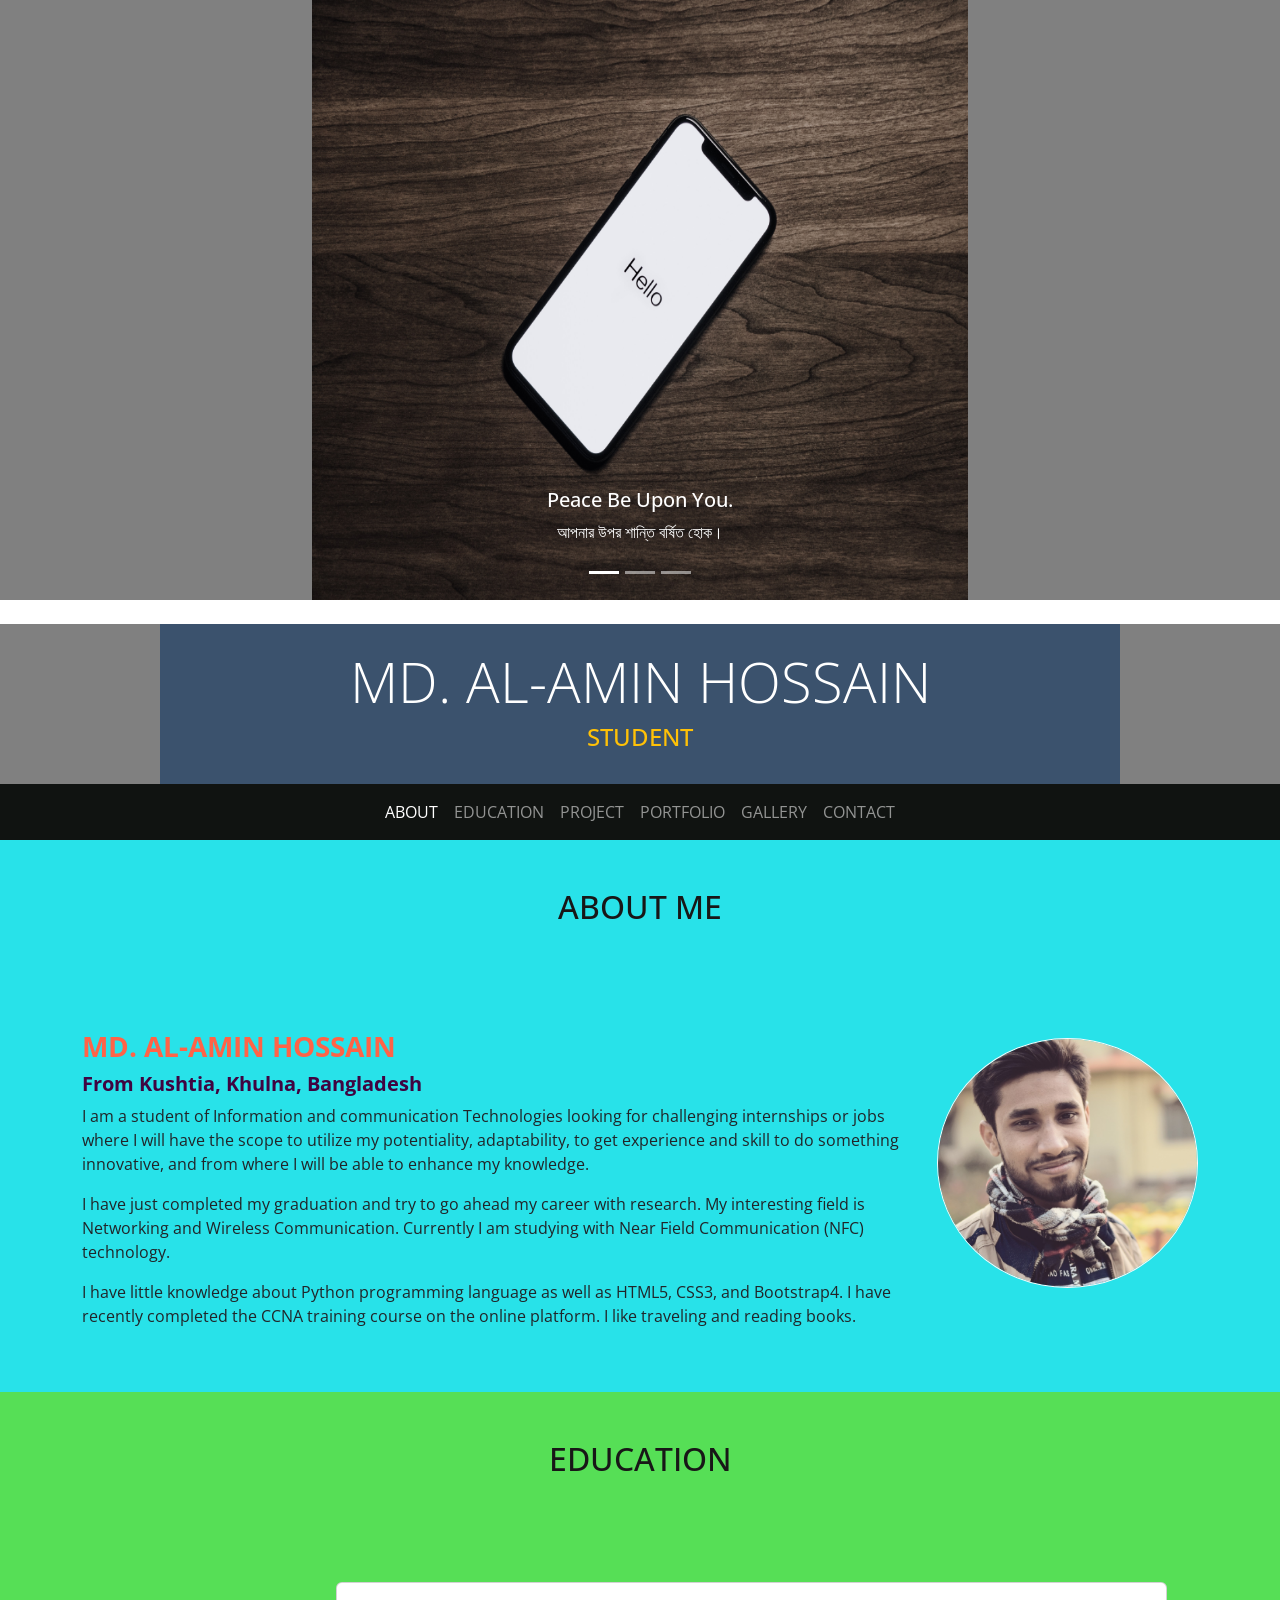
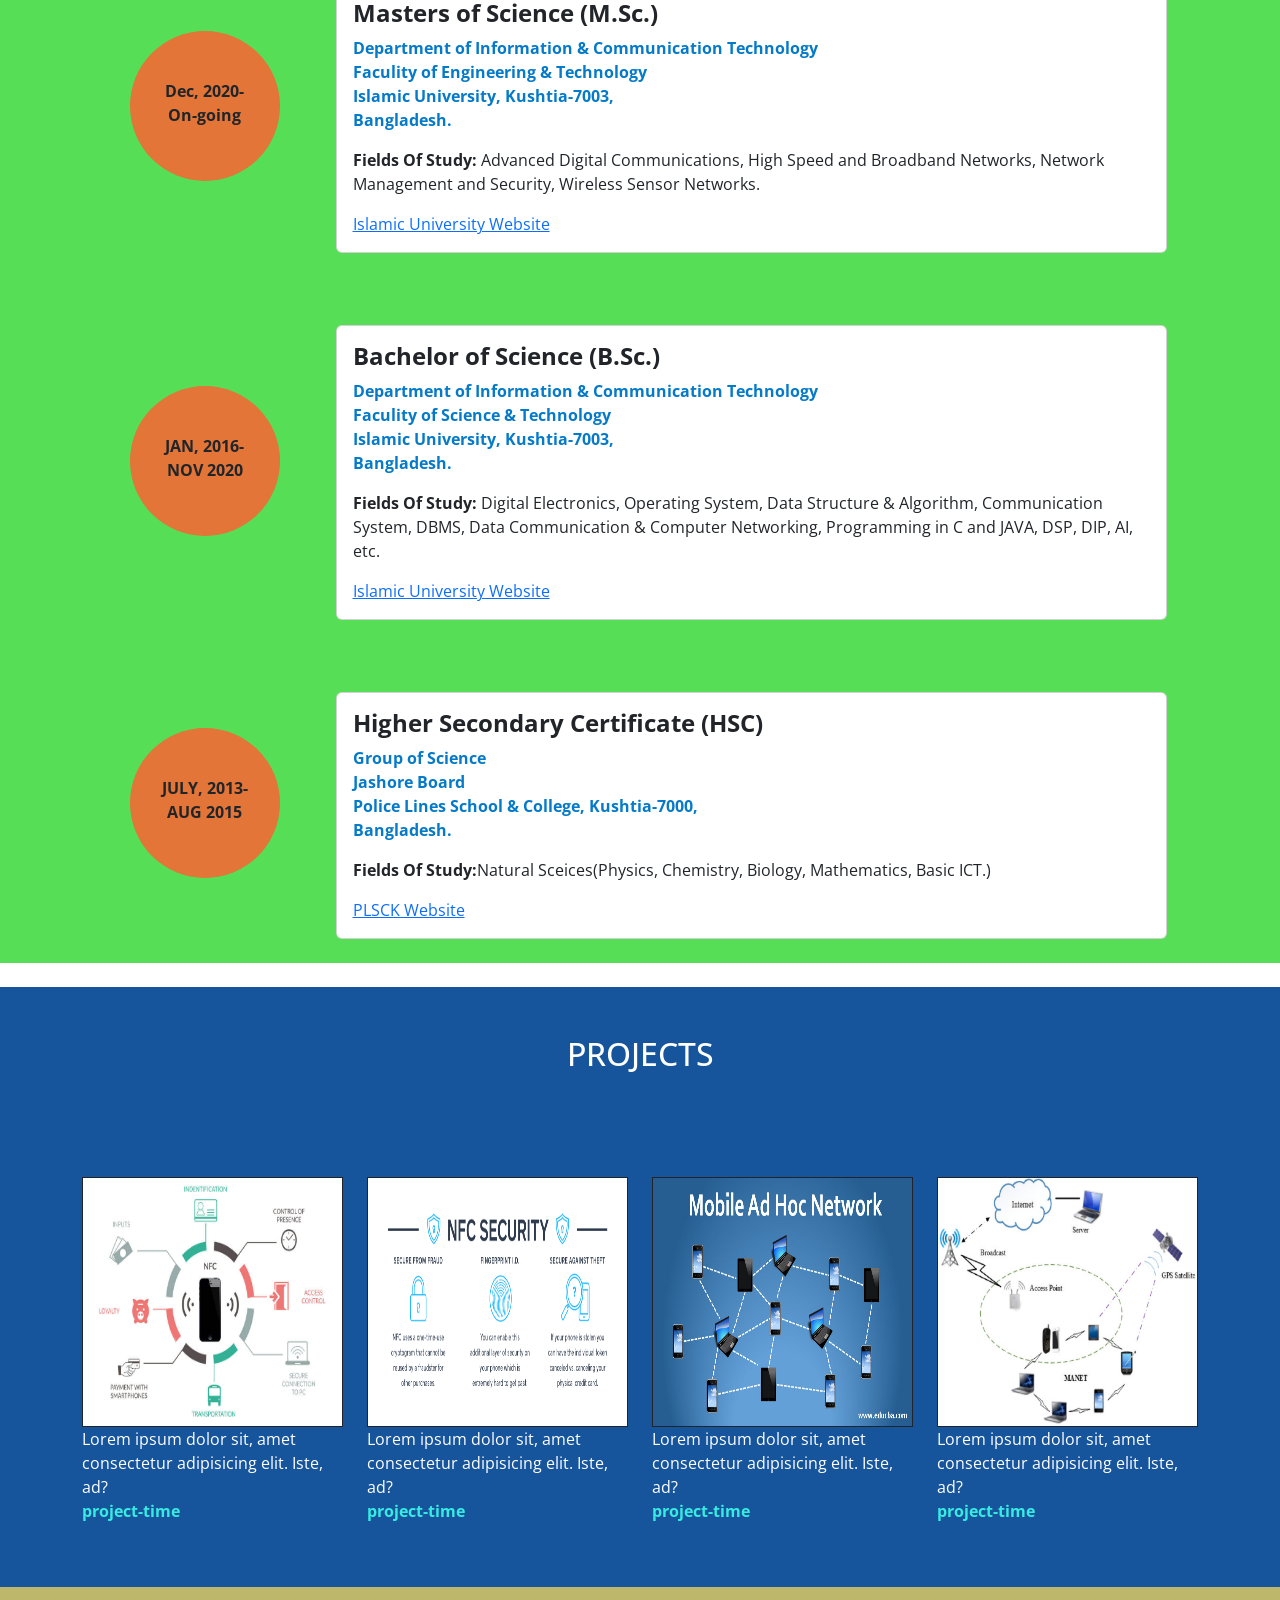
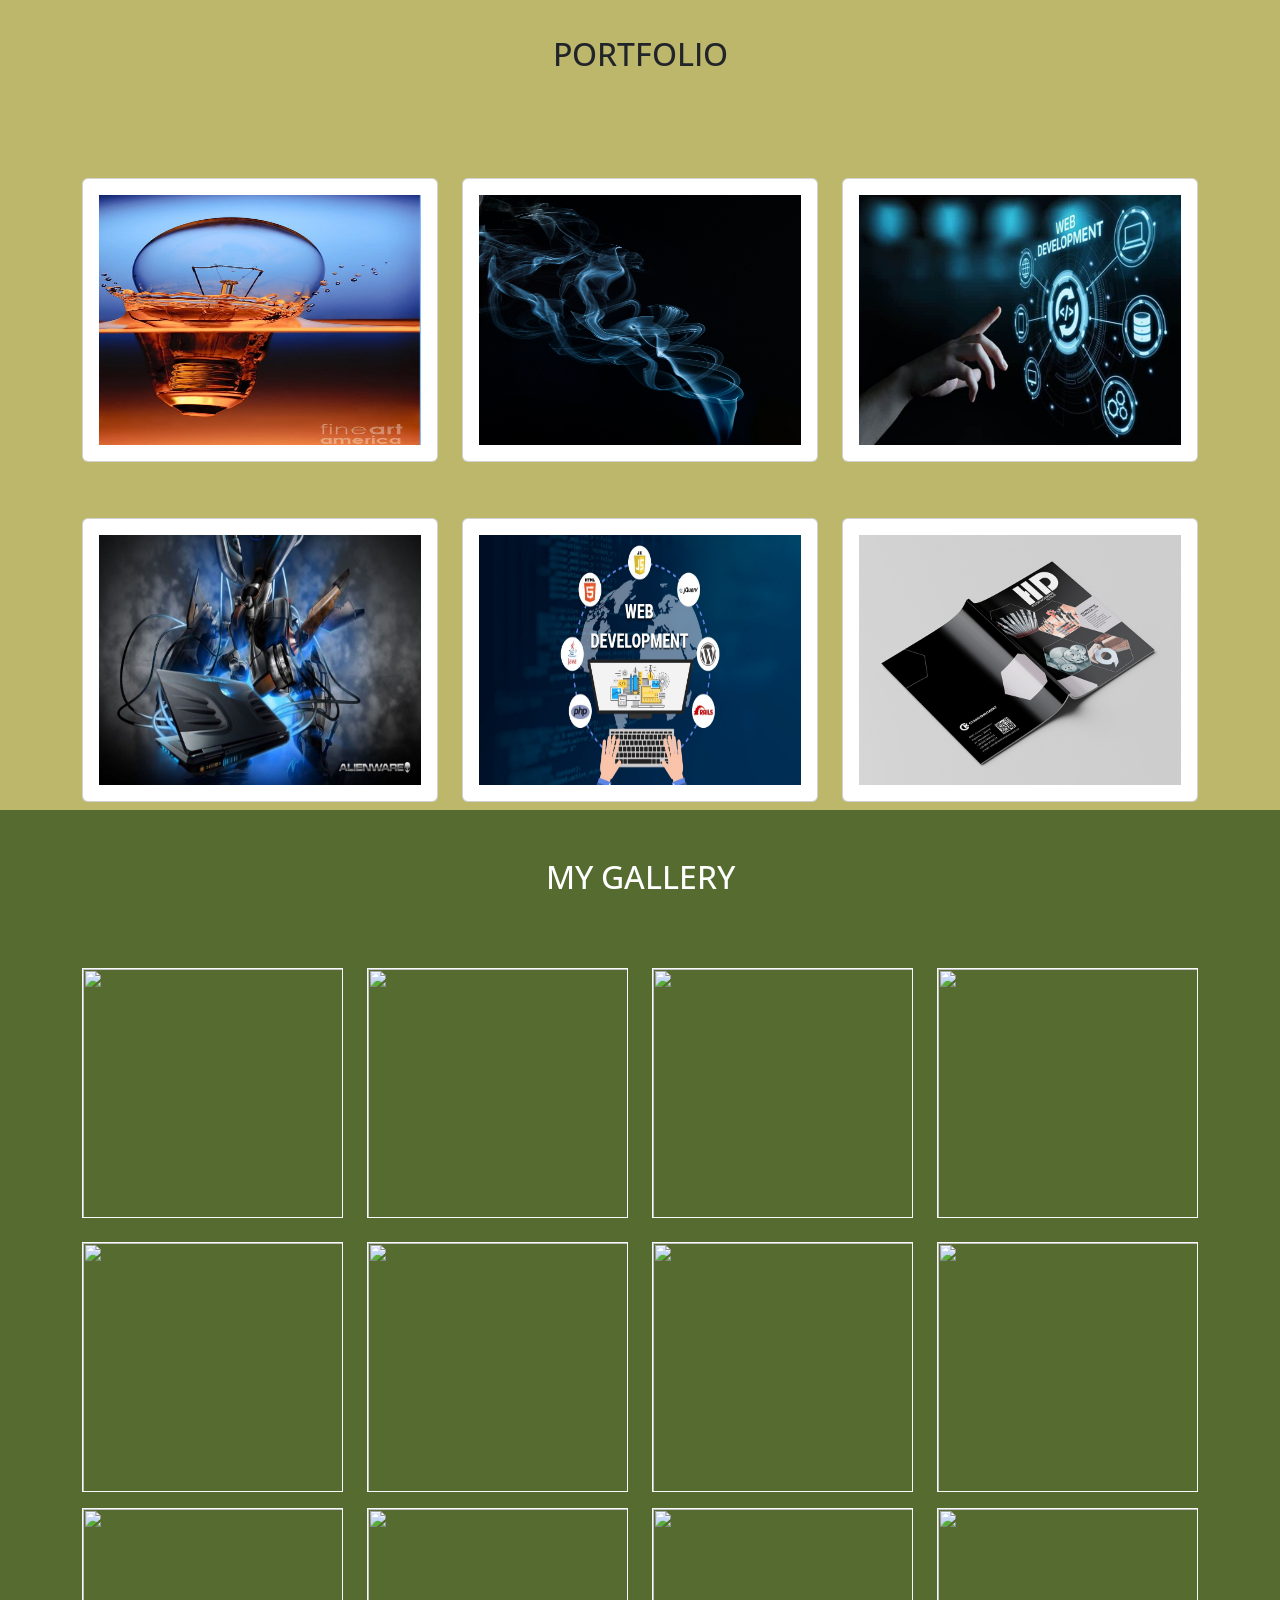
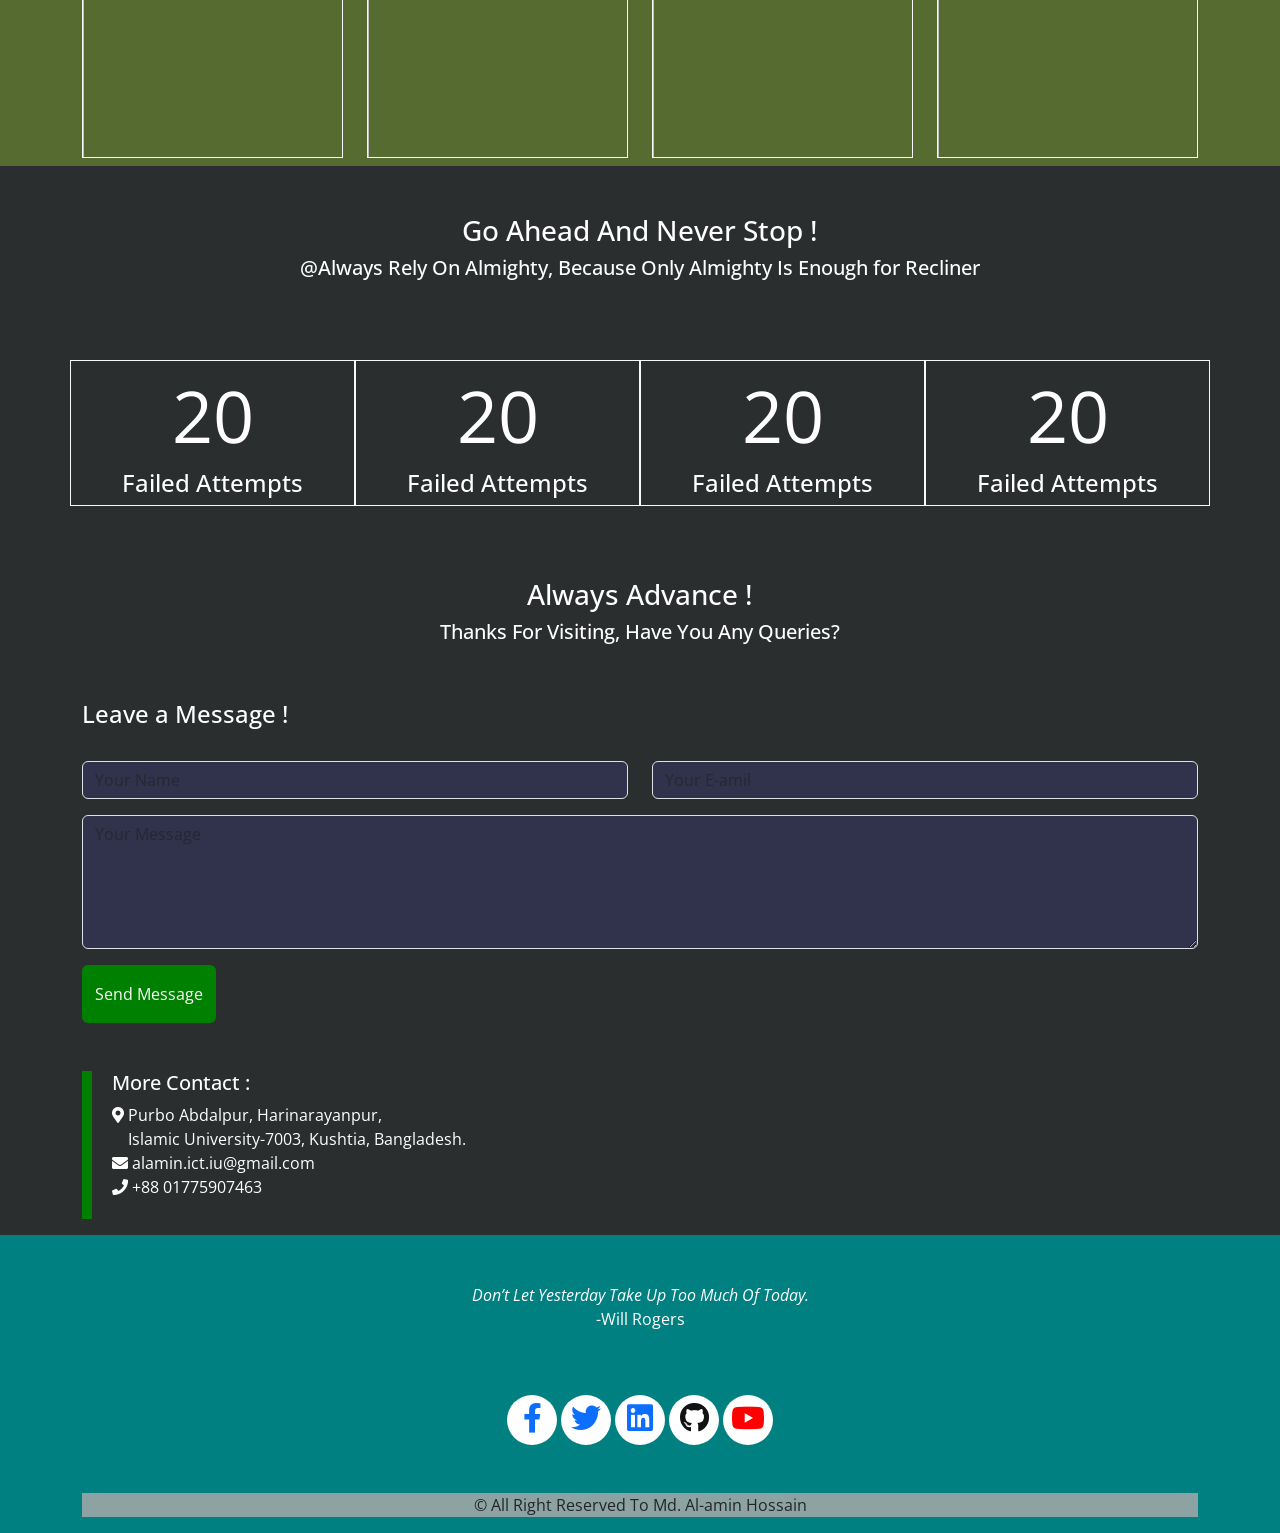
==== index.html @ 9017f667 "added footer scetion" ====
<!doctype html>
<html lang="en">
  <head>
  <!-- Required meta tags -->
  <meta charset="utf-8">
  <meta name="viewport" content="width=device-width, initial-scale=1">
  <link rel="shortcut icon" type="image/jpg" href="/image/myphoto.jpg">
  <script src="https://kit.fontawesome.com/yourcode.js" crossorigin="anonymous"></script>
  <!-- Bootstrap CSS -->
  <link href="https://cdn.jsdelivr.net/npm/bootstrap@5.0.0-beta3/dist/css/bootstrap.min.css" rel="stylesheet">
  <!-- <link rel="preconnect" href="https://fonts.gstatic.com"> -->
  <link href="https://fonts.googleapis.com/css2?family=Open+Sans:wght@300&display=swap" rel="stylesheet">
  <link rel="stylesheet" href="/css/style.css">
  <!-- <link rel="stylesheet" href="https://cdnjs.cloudflare.com/ajax/libs/font-awesome/4.7.0/css/font-awesome.min.css"> -->
  <!-- <link rel="stylesheet" href="https://maxcdn.bootstrapcdn.com/bootstrap/3.3.7/css/bootstrap.min.css"> -->
  <title>Alamin's_Site</title>
  <script src="https://kit.fontawesome.com/a076d05399.js" crossorigin="anonymous"></script>
  <link rel="stylesheet" href="https://use.fontawesome.com/releases/v5.7.0/css/all.css"
    integrity="sha384-lZN37f5QGtY3VHgisS14W3ExzMWZxybE1SJSEsQp9S+oqd12jhcu+A56Ebc1zFSJ" crossorigin="anonymous">
  <script src="https://ajax.googleapis.com/ajax/libs/jquery/3.5.1/jquery.min.js"></script>
</head>
  <body>
    
     <!-- this is carousel secton  -->
  <section class="banner-container container-fluid">
    <div id="carouselExampleCaptions" class="carousel slide" data-bs-ride="carousel">
      <div class="carousel-indicators">
        <button type="button" data-bs-target="#carouselExampleCaptions" data-bs-slide-to="0" class="active"
          aria-current="true" aria-label="Slide 1"></button>
        <button type="button" data-bs-target="#carouselExampleCaptions" data-bs-slide-to="1"
          aria-label="Slide 2"></button>
        <button type="button" data-bs-target="#carouselExampleCaptions" data-bs-slide-to="2"
          aria-label="Slide 3"></button>
      </div>
      <div class="carousel-inner">
        <div class="carousel-item active">
          <img id="myimg" src="/image/Hello_mobile.jpg" class="d-block w-100" alt="...">
          <div class="carousel-caption d-none d-md-block">
            <h5>Peace Be Upon You.</h5>
            <p>আপনার উপর শান্তি বর্ষিত হোক।</p>
          </div>
        </div>
        <div class="carousel-item">
          <img id="myimg" src="/image/vivaimage_perfect.jpg" class="d-block w-100" alt="...">
          <div class="carousel-caption d-none d-md-block">
            <h5>Here Is My Bio</h5>
            <p>I am a student of Information & Communication technologies.<br> This photo is the mirror or summary of my
              life.</p>
          </div>
        </div>
        <div class="carousel-item">
          <img id="myimg" src="/image/laptop_table.jpg" class="d-block w-100" alt="...">
          <div class="carousel-caption d-none d-md-block">
            <h5 id="thank"><strong>Thank you-আপনাকে ধন্যবাদ !</strong> </h5>
            <p id="thank">This image is only for attention and show up</p>
          </div>
        </div>
      </div>
  </section><br>
  <!-- this is banner section  -->
  <section class="banner-container container-fluid">
    <div class="row ">
      <div class="col-md-9 banner-column m-auto text-center p-4 border-light">
        <h2 class="text-white display-4 font-weight-bold">MD. AL-AMIN HOSSAIN</h2>
        <h4 class="text-warning">STUDENT</h4>

      </div>

    </div>
  </section>
    
    <!-- navbar section  -->
  <nav class="navbar navbar-expand-lg navbar-dark navbar-container">
    <div class="container-fluid">

      <button class="navbar-toggler" type="button" data-bs-toggle="collapse" data-bs-target="#navbarSupportedContent"
        aria-controls="navbarSupportedContent" aria-expanded="false" aria-label="Toggle navigation">
        <span class="navbar-toggler-icon"></span>
      </button>
      <div class="collapse navbar-collapse" id="navbarSupportedContent">
        <ul class="navbar-nav m-auto mb-2 mb-lg-0">
          <li class="nav-item">
            <a class="nav-link active" aria-current="page" href="#About">ABOUT</a>
          </li>
          <li class="nav-item">
            <a class="nav-link" href="#Education">EDUCATION</a>
          </li>
          <li class="nav-item">
            <a class="nav-link" href="#Project">PROJECT</a>
          </li>
          <li class="nav-item">
            <a class="nav-link" href="#Portfolio">PORTFOLIO</a>
          </li>
          <li class="nav-item">
            <a class="nav-link" href="#Gallery">GALLERY</a>
          </li>
          <li class="nav-item">
            <a class="nav-link" href="#Contact">CONTACT</a>
          </li>
        </ul>

      </div>
    </div>
  </nav>
    
    <!-- this is about section  -->
  <div class="about-container" id="About">
    <div class="container">
      <div class="row text-center">
        <div class="col py-5">
          <h2 class="bg-text-color font-weight-bolder">ABOUT ME</h2>
        </div>
      </div>
      <div class="row align-items-center justify-content-center">
        <div class="col-md-9 py-5 text-dark" draggable="true">
          <h3 id="h-color"><strong>MD. AL-AMIN HOSSAIN</strong></h3>
          <h5 id="h5-color"><strong>From Kushtia, Khulna, Bangladesh</strong></h5>
          <p>I am a student of Information and communication Technologies looking for
            challenging internships or jobs where I will have the scope to utilize my
            potentiality, adaptability, to get experience and skill to do something
            innovative, and from where I will be able to enhance my knowledge.</p>
          <p>I have just completed my graduation and try to go ahead my career with research. My interesting field is
            Networking and Wireless Communication. Currently I am studying with Near Field Communication (NFC)
            technology.</p>
          <p>I have little knowledge about Python programming language as well as HTML5, CSS3, and Bootstrap4. I have
            recently completed the CCNA training course on the online platform. I like traveling and reading books.</p>

        </div>
        <div class="col-md-3 mb-5">
          <img src="/image/IMG_wqy09.jpg" alt="myimage" class="img-fluid rounded-circle border border-light">

        </div>
      </div>
    </div>
  </div>
    
    <!-- this is education section  -->
  <div class="education-container" id="Education">
    <div class="container">
      <div class="row text-center">
        <div class="col py-5">
          <h2 class="bg-text-color font-weight-bolder">EDUCATION</h2>
        </div>
      </div>

      <div class="row py-4 my-4 align-items-center justify-content-center">
        <div class="col-md-2 pb-4 mx-3">
          <div class="circle text-center">
            <p class="py-5"><strong>Dec, 2020- <br>On-going</strong></p>
          </div>

        </div>
        <div class="col-md-9">
          <div class="card ml-5">
            <div class="card-body">
              <h4><strong>Masters of Science (M.Sc.)</strong></h4>
              <p id="p-color"><b>Department of Information & Communication Technology <br> Faculity of Engineering &
                  Technology <br>Islamic University, Kushtia-7003,<br> Bangladesh.</b></p>
              <p><b>Fields Of Study:</b> Advanced Digital Communications, High Speed and Broadband Networks, Network
                Management and Security, Wireless Sensor Networks.</p>
              <a href="https://www.iu.ac.bd/" target="_blank">Islamic University Website</a>

            </div>
          </div>

        </div>

      </div>
      <div class="row py-4 my-4 align-items-center justify-content-center">
        <div class="col-md-2 pb-4 mx-3">
          <div class="circle text-center">
            <p class="py-5"><strong>JAN, 2016-<br> NOV 2020</strong> </p>
          </div>

        </div>
        <div class="col-md-9">
          <div class="card ml-5">
            <div class="card-body">
              <h4><strong>Bachelor of Science (B.Sc.)</strong></h4>
              <p id="p-color"><b>Department of Information & Communication Technology <br> Faculity of Science &
                  Technology <br>Islamic University, Kushtia-7003,<br> Bangladesh.</b></p>
              <p><b>Fields Of Study:</b> Digital Electronics, Operating System, Data Structure & Algorithm,
                Communication System, DBMS, Data Communication & Computer Networking, Programming in C and JAVA, DSP,
                DIP, AI, etc. </p>
              <a href="https://www.iu.ac.bd/" target="_blank">Islamic University Website</a>
            </div>
          </div>

        </div>

      </div>
      <div class="row py-4 my-4 align-items-center justify-content-center">
        <div class="col-md-2 pb-4 mx-3">
          <div class="circle text-center">
            <p class="py-5"><strong>JULY, 2013-<br>AUG 2015</strong></p>
          </div>

        </div>
        <div class="col-md-9">
          <div class="card ml-5">
            <div class="card-body">
              <h4><strong>Higher Secondary Certificate (HSC)</strong></h4>
              <p id="p-color"><b>Group of Science<br>Jashore Board<br>Police Lines School & College, Kushtia-7000,<br>
                  Bangladesh.</b></p>
              <p><b>Fields Of Study:</b>Natural Sceices(Physics, Chemistry, Biology, Mathematics, Basic ICT.)</p>
              <a href=" http://www.plsck.edu.bd/" target="_blank">PLSCK Website</a>
            </div>
          </div>

        </div>

      </div>
    </div>
  </div>

  <!-- this is project section  -->

  <div class="project-container" id="Project">
    <div class="container">
      <div class="row">
        <div class="col py-5">
          <h2 class="text-white text-center font-weight-bolder">PROJECTS</h2>
        </div>
      </div>

      <div class="row py-5">
        <div class="col-md-3">
          <img src="/image/NFC.jpg" class="img-fluid border border-dark" alt=""><br>
          <a href="" class="text-white">Lorem ipsum dolor sit, amet consectetur adipisicing elit. Iste, ad?</a>
          <p id="time-color"><strong>project-time</strong></p>
        </div>
        <div class="col-md-3">
          <img src="/image/nfc-security.png" class="img-fluid border border-dark" alt=""><br>
          <a href="" class="text-white">Lorem ipsum dolor sit, amet consectetur adipisicing elit. Iste, ad?</a>
          <p id="time-color"><strong>project-time</strong></p>
        </div>
        <div class="col-md-3">
          <img src="/image/Mobile-AD-Hoc-Network.jpg" class="img-fluid border border-dark" alt=""><br>
          <a href="" class="text-white">Lorem ipsum dolor sit, amet consectetur adipisicing elit. Iste, ad?</a>
          <p id="time-color"><strong>project-time</strong></p>
        </div>
        <div class="col-md-3">
          <img src="/image/Basic-MANET-architecture.png" class="img-fluid border border-dark" alt=""><br>
          <a href="" class="text-white">Lorem ipsum dolor sit, amet consectetur adipisicing elit. Iste, ad?</a>
          <p id="time-color"><strong>project-time</strong></p>
        </div>
      </div>
    </div>
  </div>
    
    <!-- this is portfolio section  -->
  <div class="portfolio-container" id="Portfolio">
    <div class="container">
      <div class="row py-5">
        <div class="col text-center">
          <h2 class="font-weight-bolder text-dark">PORTFOLIO</h2>
        </div>
      </div>
      <div class="row py-5">
        <div class="col-md-4">
          <div class="card">
            <div class="card-body">
              <img src="/image/light_bulb.jpg" class="img-fluid" alt="">
            </div>
          </div>
        </div>
        <div class="col-md-4">
          <div class="card">
            <div class="card-body">
              <img src="/image/pexels-tetyana-kovyrina-937980.jpg" class="img-fluid" alt="">
            </div>
          </div>
        </div>
        <div class="col-md-4">
          <div class="card">
            <div class="card-body">
              <img src="/image/web-development-AI.jpg" class="img-fluid" alt="">
            </div>
          </div>
        </div>
      </div>
      <div class="row py-2">
        <div class="col-md-4">
          <div class="card">
            <div class="card-body">
              <img src="/image/tecnical portfolio.jpg" class="img-fluid" alt="">
            </div>
          </div>
        </div>
        <div class="col-md-4">
          <div class="card">
            <div class="card-body">
              <img src="/image/HTML-css.jpeg" class="img-fluid" alt="">
            </div>
          </div>
        </div>
        <div class="col-md-4">
          <div class="card">
            <div class="card-body">
              <img src="/image/tecnical-portfoilio2.jpg" class="img-fluid" alt="">
            </div>
          </div>
        </div>
      </div>
    </div>
  </div>

  <!-- this is gallary section  -->
  <div class="gallery-container" id="Gallery">
    <div class="container">
      <div class="row py-5 ">
        <div class="col text-center">
          <h2 class="text-white font-weight-bolder"> MY GALLERY</h2>
        </div>
      </div>

      <div class="row py-3">
        <div class="col-md-3">
          <img src="/gallery/FB_IMG_15023868517424082.jpg" alt="" class="img-fluid border border-light">
        </div>
        <div class="col-md-3">
          <img src="/gallery/FB_IMG_15113540641610509.jpg" alt="" class="img-fluid border border-light">
        </div>
        <div class="col-md-3">
          <img src="/gallery/myphoto.jpg" alt="" class="img-fluid border border-light">
        </div>
        <div class="col-md-3">
          <img src="/gallery/154689632_250247573314312_8443434701122403737_o.jpg" alt=""
            class="img-fluid border border-light">
        </div>
      </div>
      <div class="row py-2">
        <div class="col-md-3">
          <img src="/gallery/20200309_155226.jpg" alt="" class="img-fluid border border-light">
        </div>
        <div class="col-md-3">
          <img src="/gallery/DSC_1127.JPG" alt="" class="img-fluid border border-light">
        </div>
        <div class="col-md-3">
          <img src="/gallery/FB_IMG_15023868871549957.jpg" alt="" class="img-fluid border border-light">
        </div>
        <div class="col-md-3">
          <img src="/gallery/IMG_20180316_180503.jpg" alt="" class="img-fluid border border-light">
        </div>
      </div>
      <div class="row py-2">
        <div class="col-md-3">
          <img src="/gallery/20200310_181508.jpg" alt="" class="img-fluid border border-light">
        </div>
        <div class="col-md-3">
          <img src="/gallery/campusgate.jpg" alt="" class="img-fluid border border-light">
        </div>
        <div class="col-md-3">
          <img src="/gallery/20200309_154936.jpg" alt="" class="img-fluid border border-light">
        </div>
        <div class="col-md-3">
          <img src="/gallery/vivaImage.jpg" alt="" class="img-fluid border border-light">
        </div>
      </div>

    </div>
  </div>
    
    <!-- this is contact section  -->
  <div class="form-container" id="Contact">
    <div class="container">
      <div class="row py-5">
        <div class="col text-white text-center m-auto">
          <h3>Go Ahead And Never Stop !</h3>
          <h5>@Always Rely On Almighty, Because Only Almighty Is Enough for Recliner</h5>
        </div>
      </div>
      <div class="row py-4">
        <div class="col-sm-3 mr-1 border border-light text-white text-center">
          <span style="font-size: 72px;">20</span>
          <h4>Failed Attempts</h4>
        </div>
        <div class="col-sm-3 mr-1 border border-light text-white text-center">
          <span style="font-size: 72px;">20</span>
          <h4>Failed Attempts</h4>
        </div>
        <div class="col-sm-3 border mr-1 border-light text-white text-center">
          <span style="font-size: 72px;">20</span>
          <h4>Failed Attempts</h4>
        </div>
        <div class="col-sm-3 mr-1 border border-light text-white text-center">
          <span style="font-size: 72px;">20</span>
          <h4>Failed Attempts</h4>
        </div>
      </div>

      <div class="row py-5">
        <div class="col text-white text-center m-auto">
          <h3>Always Advance !</h3>
          <h5>Thanks For Visiting, Have You Any Queries?</h5>
        </div>
      </div>
      <div class="row pb-4">
        <div class="col text-white">
          <h4>Leave a Message !</h4>
        </div>
      </div>

      <form action="javascript:sendmail()" method="POST">
        <div class="row pb-3">
          <div class="col">
            <input type="text" class="form-control inner-form" id="Name" placeholder="Your Name">
          </div>
          <div class="col">
            <input type="text" class="form-control inner-form" id="Sender" placeholder="Your E-amil">
          </div>
        </div>
        <div class="row pb-3">
          <div class="col">
            <textarea name="" id="" cols="30" rows="5" class="form-control inner-form" id="Message"
              placeholder="Your Message"></textarea>
          </div>
        </div>
        <div class="row pb-5">
          <div class="col">
            <button class="btn py-3 text-white" id="hover-color">Send Message</button>
          </div>
        </div>

      </form>
      <div class="row pb-3">
        <div class="col text-white">
          <div class="contme">
            <h5>More Contact :</h5>
            <p><i class="fas fa-map-marker-alt"></i> Purbo Abdalpur, Harinarayanpur,<br>&nbsp; &nbsp; Islamic
              University-7003, Kushtia, Bangladesh. <br><i class="fas fa-envelope"></i> alamin.ict.iu@gmail.com <br><i
                class="fas fa-phone"></i> +88 01775907463</p>
          </div>
        </div>
      </div>

    </div>
  </div>
    
     <!-- this is footer section  -->
  <section>
    <div class="footer">
      <div class="container">
        <div class="row py-5">
          <div class="col text-center text-white">
            <em>Don’t Let Yesterday Take Up Too Much Of Today.</em>
            <p>-Will Rogers</p>
          </div>
        </div>

        <div class="row pb-5">
          <div class="col text-center">
            <div class="circle-new">
              <a href="https://www.facebook.com/profile.php?id=100011307242264" target="_blank"><i
                  class="fab fa-facebook-f"></i></a>
            </div>
            <div class="circle-new">
              <a href="https://twitter.com/M_Alamin_H" target="_blank"><i class="fab fa-twitter"></i></a>
            </div>
            <div class="circle-new">
              <a href="https://www.linkedin.com/in/md-al-amin-hossain-ba187b207/" target="_blank"><i
                  class="fab fa-linkedin"></i></a>
            </div>
            <div class="circle-new">
              <a href="https://github.com/Alamin-Advance" target="_blank"><i id="gith" class="fab fa-github"></i></a>
            </div>
            <!--<div class="circle-new">
              <a href="mailto:alamin.ict.iu@gmail.com" target="_blank"><i class="fas fa-envelope"></i></a>
            </div>-->
            <div class="circle-new">
              <a href="https://www.youtube.com/" target="_blank"><i id="yout" class="fab fa-youtube"></i></a>
            </div>
          </div>
        </div>

        <div class="row">
          <div class="col text-center">
            <p id="copy">&copy; All Right Reserved To Md. Al-amin Hossain</p>

          </div>
        </div>
      </div>

    </div>
  </section>

     
    <!-- Optional JavaScript; choose one of the two! -->

    <!-- Option 1: Bootstrap Bundle with Popper -->
    <script src="https://cdn.jsdelivr.net/npm/bootstrap@5.0.0-beta3/dist/js/bootstrap.bundle.min.js" integrity="sha384-JEW9xMcG8R+pH31jmWH6WWP0WintQrMb4s7ZOdauHnUtxwoG2vI5DkLtS3qm9Ekf" crossorigin="anonymous"></script>

    <!-- Option 2: Separate Popper and Bootstrap JS -->
    <!--
    <script src="https://cdn.jsdelivr.net/npm/@popperjs/core@2.9.1/dist/umd/popper.min.js" integrity="sha384-SR1sx49pcuLnqZUnnPwx6FCym0wLsk5JZuNx2bPPENzswTNFaQU1RDvt3wT4gWFG" crossorigin="anonymous"></script>
    <script src="https://cdn.jsdelivr.net/npm/bootstrap@5.0.0-beta3/dist/js/bootstrap.min.js" integrity="sha384-j0CNLUeiqtyaRmlzUHCPZ+Gy5fQu0dQ6eZ/xAww941Ai1SxSY+0EQqNXNE6DZiVc" crossorigin="anonymous"></script>
    -->
  </body>
</html>
---- css/style.css ----
body{
    font-family: 'Open Sans', sans-serif;
}
.banner-container{
    background-color: gray;
    

}
.banner-column{
    background-color: rgb(59, 82, 109);
}
#myimg{
    width: 250px;
    height: 600px;
padding-left: 300px;
padding-right: 300px;
}
.navbar-container{
    background-color: rgb(16, 19, 17);
    position: sticky;
    top: 0;
    z-index: 2;

}
.about-container{
    background-color: rgb(40, 226, 233);
}
#thank{
    color:white;
    
}
#h-color{
    color: tomato;
}
#h5-color{
    color: rgb(63, 4, 65);
}
.education-container{
    background-color: rgb(86, 223, 86);

}
.bg-red{
    background-color: tomato
}
.bg-text-color{
    color: rgb(24, 23, 23);

}
.circle{
    background-color: rgb(226, 117, 55);
    width: 150px;
    height: 150px;
    border-radius:50% ;
}
.project-container{
    background-color: rgb(22, 84, 155);
}
.img-fluid{
    height: 250px;
    width: 400px;

}
.text-white{
    text-decoration: none;
}
#time-color{
    color: rgb(55, 235, 226);
    
}
.portfolio-container{
    background-color: darkkhaki;
}
.gallery-container{
    background-color: darkolivegreen;
}
.form-container{
    background-color: rgb(43, 46, 46);

}
.inner-form{
    background-color: rgb(48, 51, 75);

}
.btn{
    background-color: green;
}
.btn:hover{
    background-color: cyan;
    color: black!important;
}
.nav-link:hover{
  background-color: black;
  color:green;
  border-bottom:5px solid #41C84E;
  color:#41C84E;
}
.nav-link:active{
    background-color: green;
    color: black;
}
.nav-link:visited{
   color: green;
    }
    .nav-link:checked{
        background-color: green;
        }

#p-color{
    color: rgb(5, 122, 201);
}
.footer{
    background-color: teal;
}
.circle-new{
    width: 50px;
    height: 50px;
    border-radius: 50%;
    display: inline-block;
    background-color: white;
    font-size: 30px;
    text-align: center;
    color: rgb(18, 100, 155);
}

.circle-new:hover{
    background-color: rgb(51, 49, 49);
    

}
#yout{
    color: red;
}
#gith{
    color: rgb(16, 19, 17);
}
.contme{
   
    margin-right: 250px;
    padding-bottom: 4px;
    border-left: 10px solid green;
    padding-left: 20px;
}
#copy{
    background-color: rgb(141, 163, 163);
}
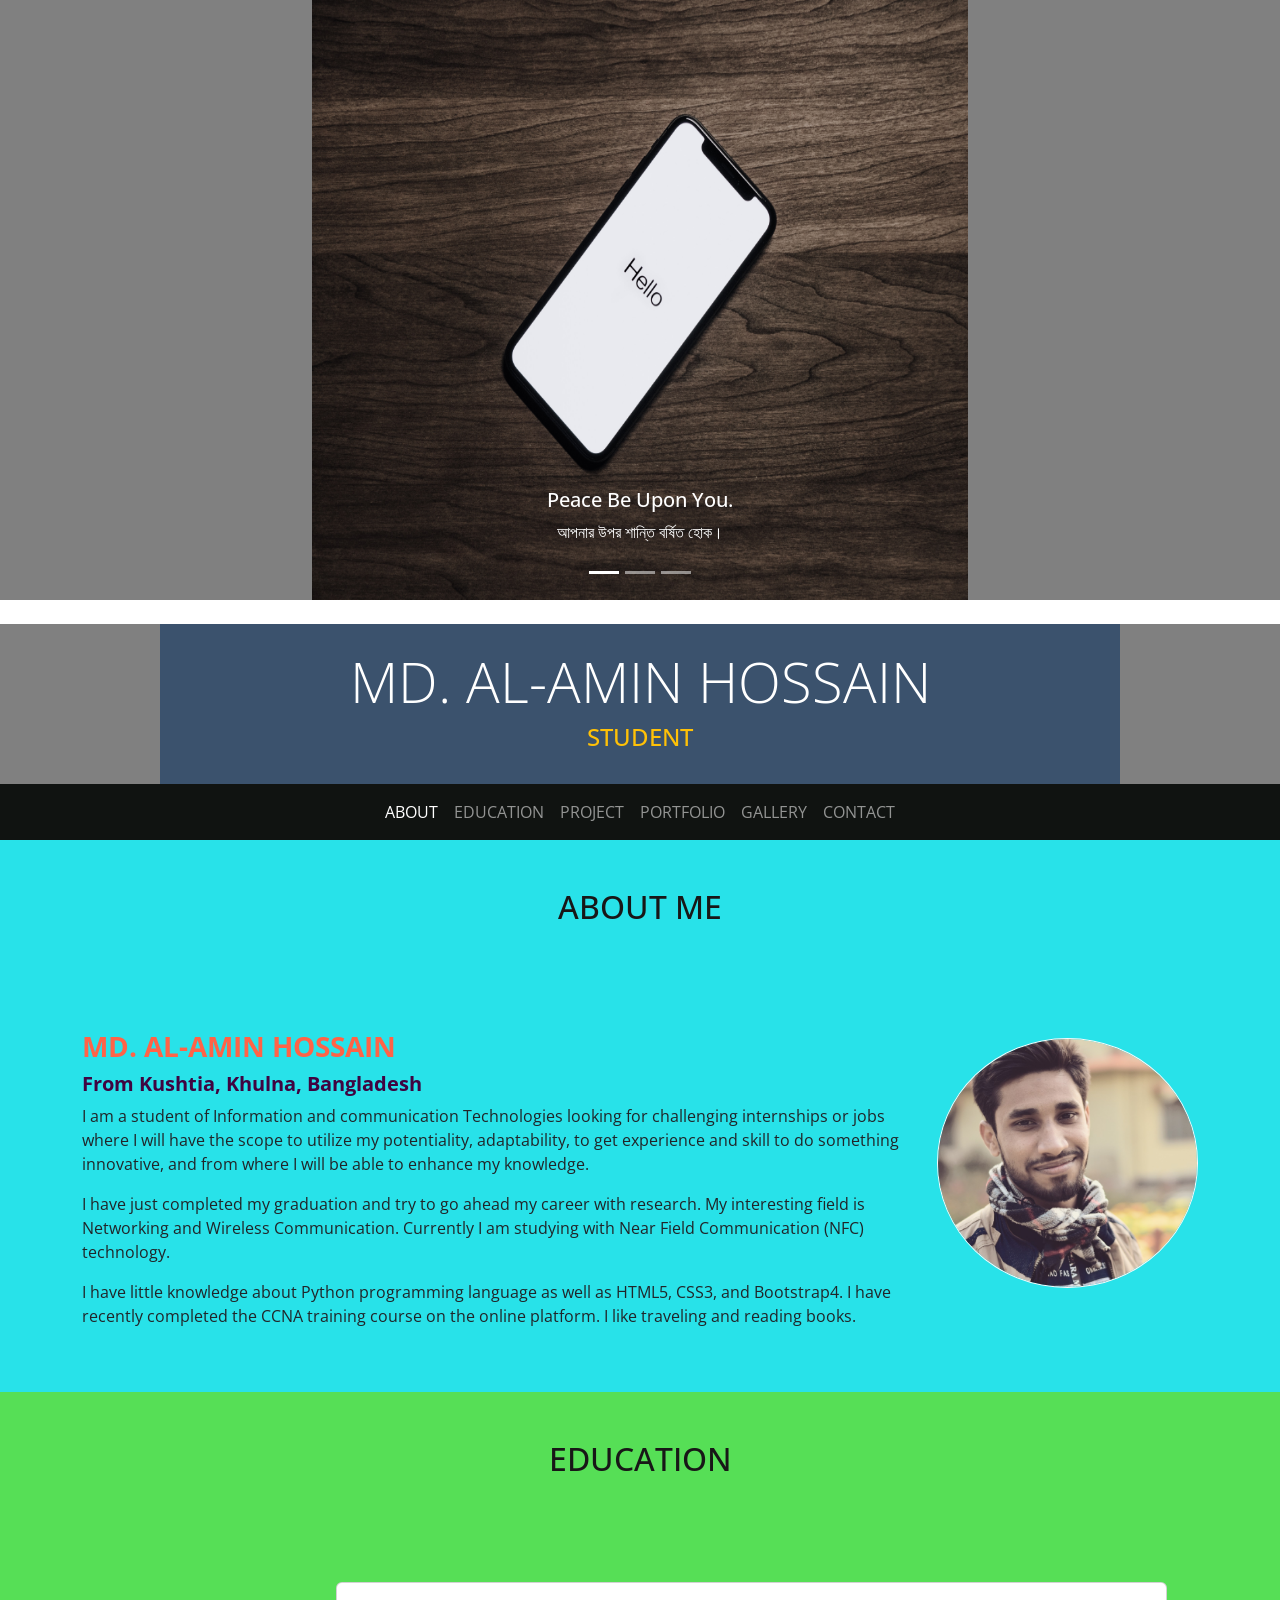
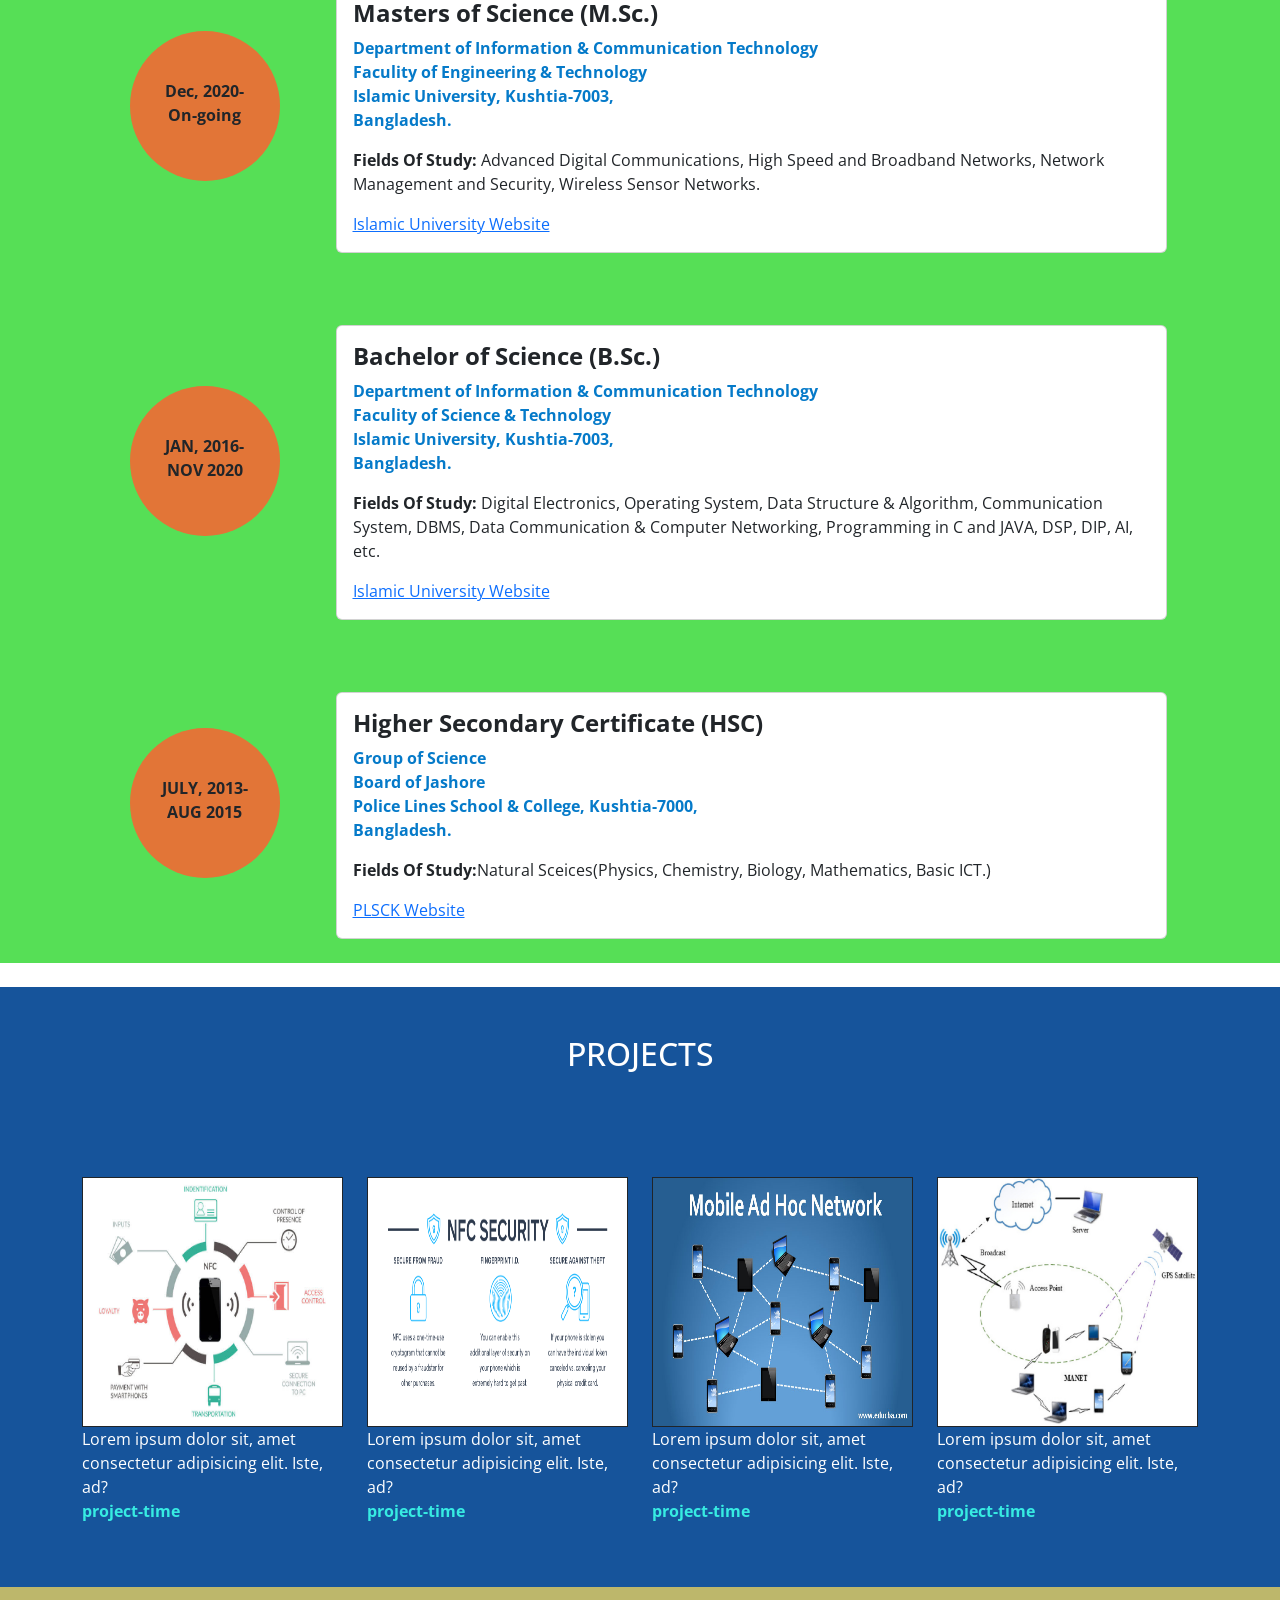
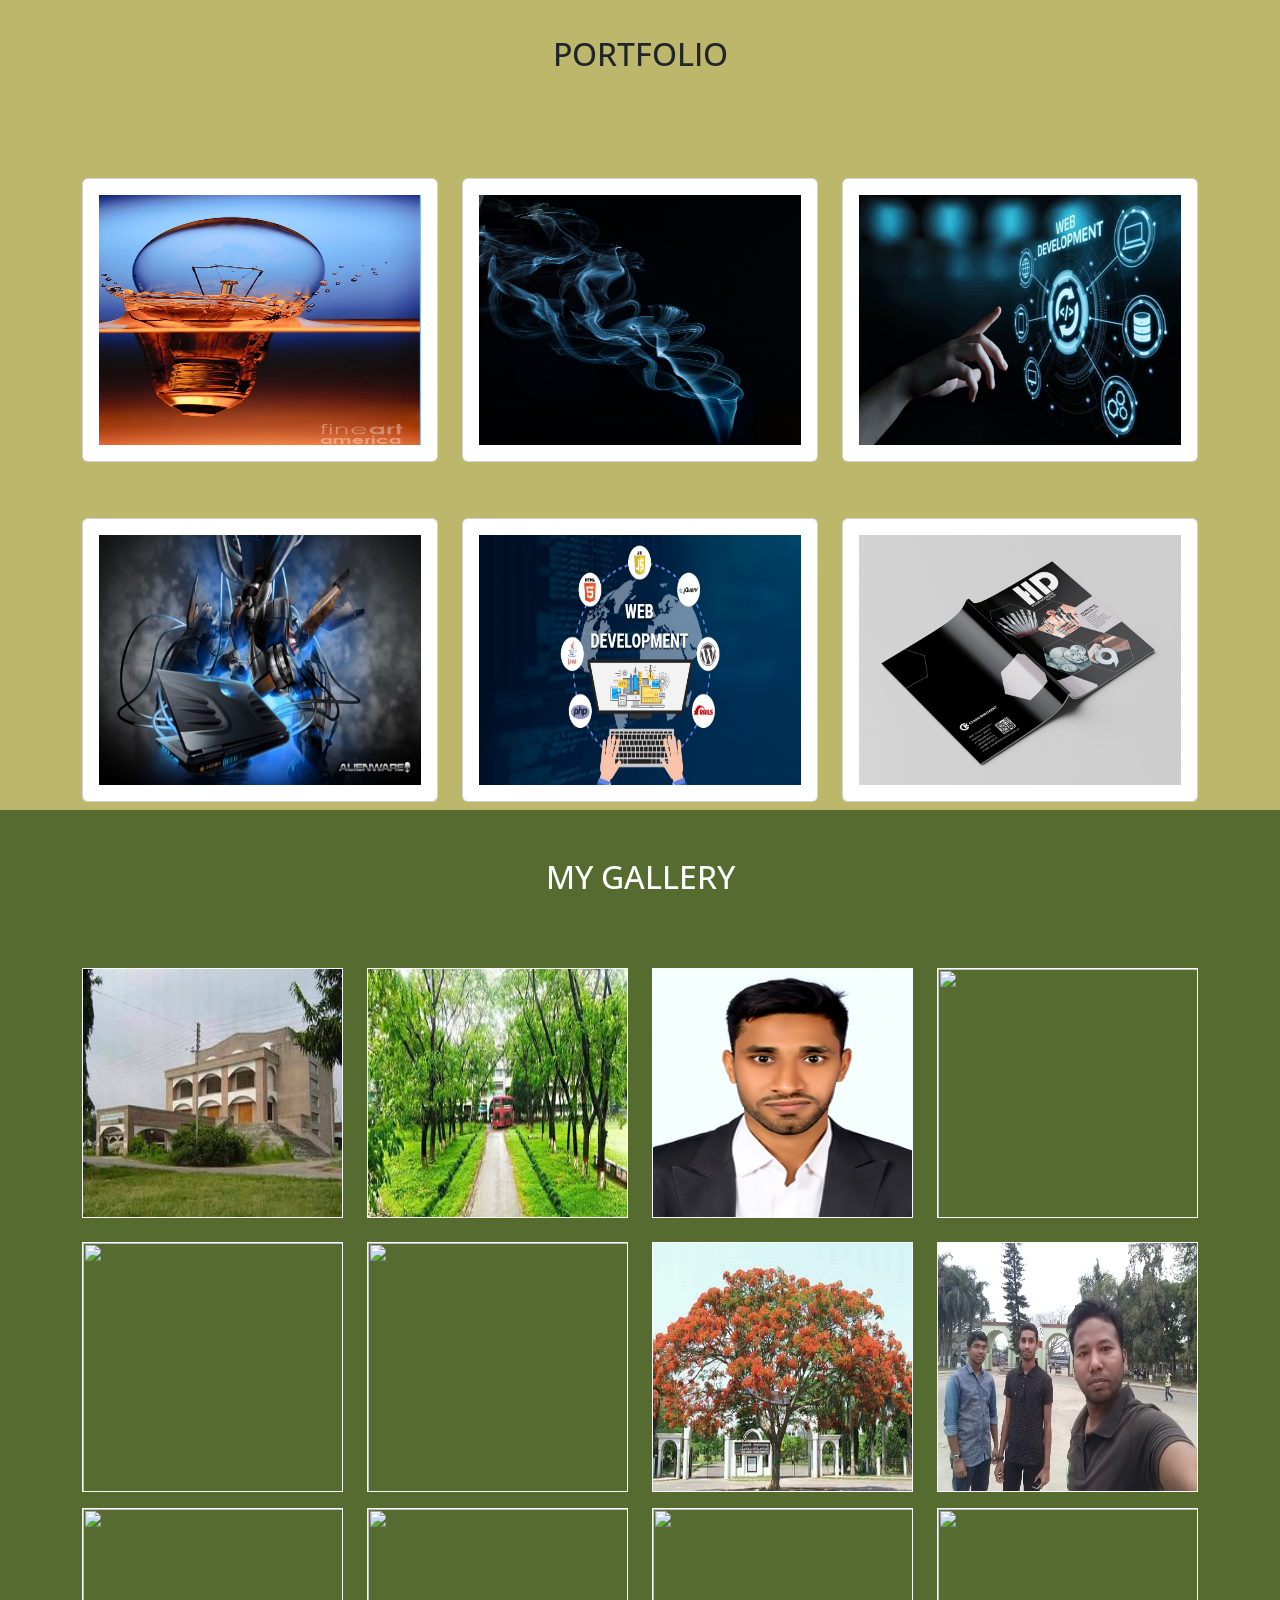
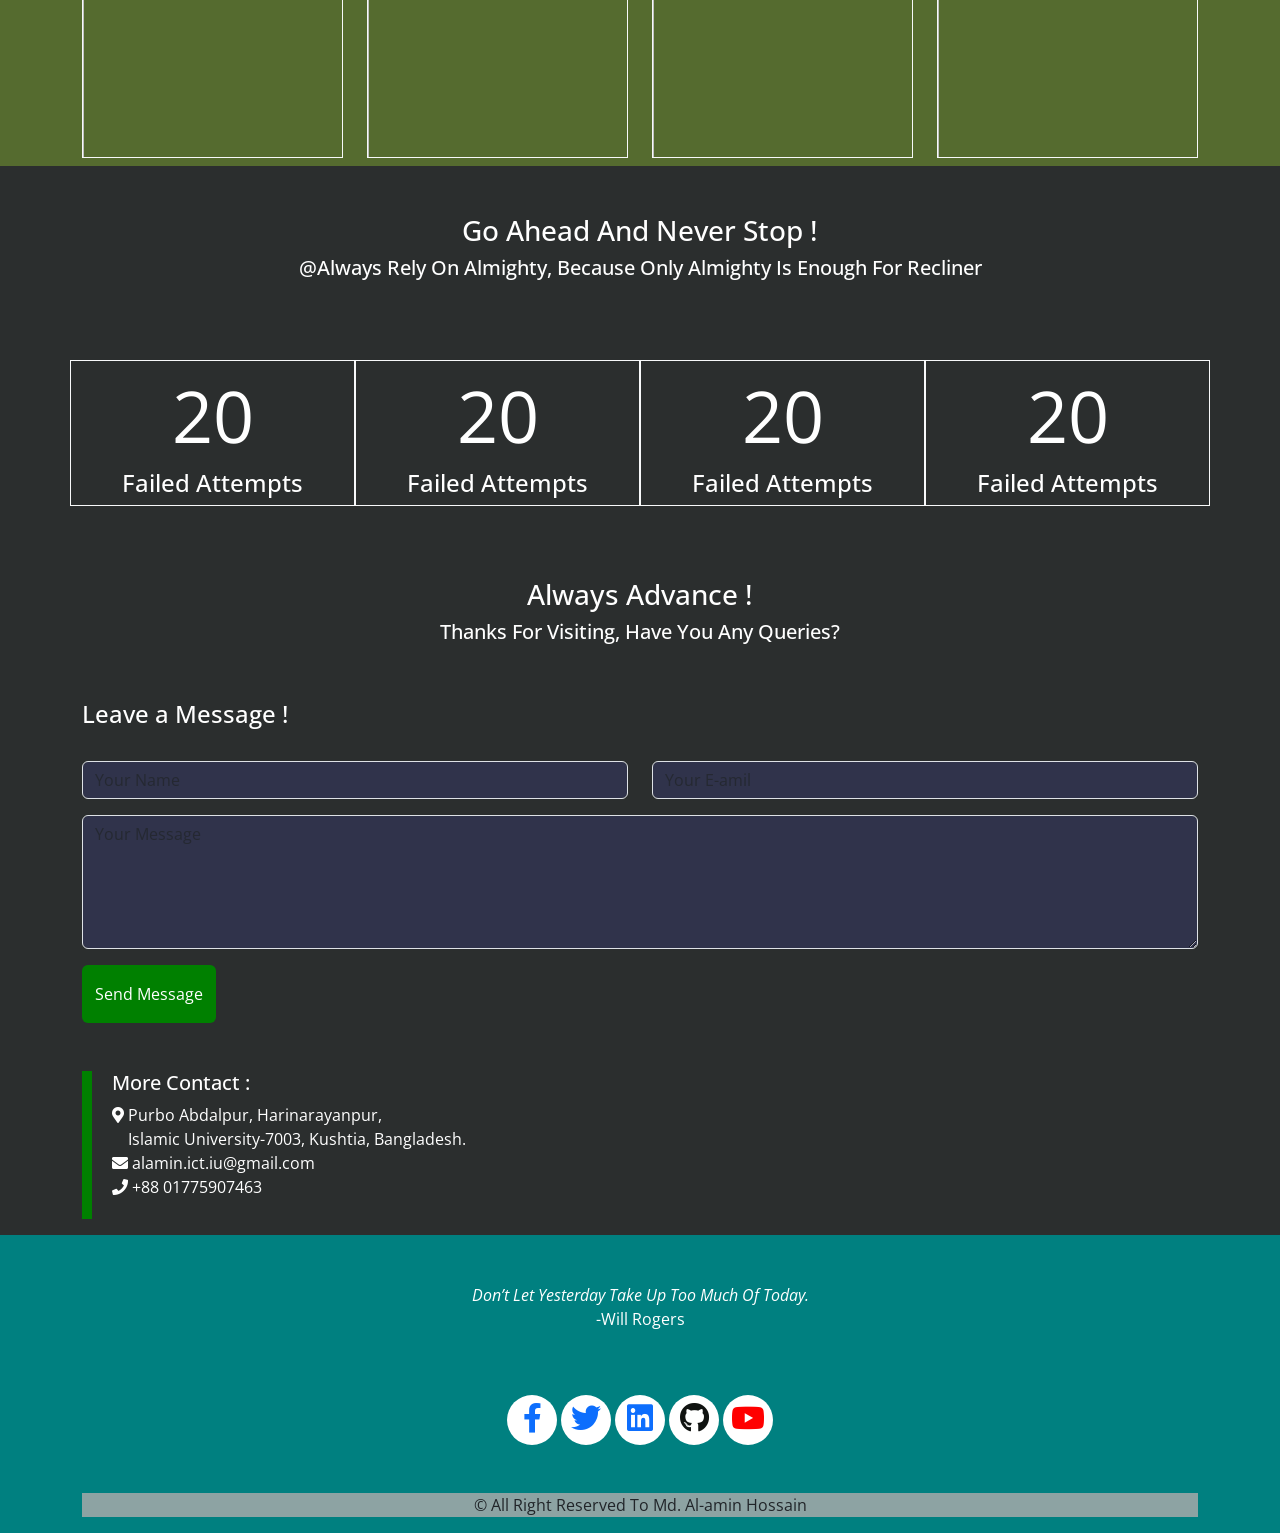
==== commit 640e0a64: "two changes" ====
--- a/index.html
+++ b/index.html
@@ -200,7 +200,7 @@
           <div class="card ml-5">
             <div class="card-body">
               <h4><strong>Higher Secondary Certificate (HSC)</strong></h4>
-              <p id="p-color"><b>Group of Science<br>Jashore Board<br>Police Lines School & College, Kushtia-7000,<br>
+              <p id="p-color"><b>Group of Science<br>Board of Jashore<br>Police Lines School & College, Kushtia-7000,<br>
                   Bangladesh.</b></p>
               <p><b>Fields Of Study:</b>Natural Sceices(Physics, Chemistry, Biology, Mathematics, Basic ICT.)</p>
               <a href=" http://www.plsck.edu.bd/" target="_blank">PLSCK Website</a>
@@ -367,7 +367,7 @@
       <div class="row py-5">
         <div class="col text-white text-center m-auto">
           <h3>Go Ahead And Never Stop !</h3>
-          <h5>@Always Rely On Almighty, Because Only Almighty Is Enough for Recliner</h5>
+          <h5>@Always Rely On Almighty, Because Only Almighty Is Enough For Recliner</h5>
         </div>
       </div>
       <div class="row py-4">
@@ -485,15 +485,19 @@
   </section>
 
      
-    <!-- Optional JavaScript; choose one of the two! -->
-
-    <!-- Option 1: Bootstrap Bundle with Popper -->
-    <script src="https://cdn.jsdelivr.net/npm/bootstrap@5.0.0-beta3/dist/js/bootstrap.bundle.min.js" integrity="sha384-JEW9xMcG8R+pH31jmWH6WWP0WintQrMb4s7ZOdauHnUtxwoG2vI5DkLtS3qm9Ekf" crossorigin="anonymous"></script>
-
-    <!-- Option 2: Separate Popper and Bootstrap JS -->
-    <!--
+   <!-- Optional JavaScript; choose one of the two! -->
+
+  <!-- Option 1: Bootstrap Bundle with Popper -->
+  <script src="https://cdn.jsdelivr.net/npm/bootstrap@5.0.0-beta3/dist/js/bootstrap.bundle.min.js"
+    integrity="sha384-JEW9xMcG8R+pH31jmWH6WWP0WintQrMb4s7ZOdauHnUtxwoG2vI5DkLtS3qm9Ekf"
+    crossorigin="anonymous"></script>
+
+  <!-- Option 2: Separate Popper and Bootstrap JS -->
+  <!--
     <script src="https://cdn.jsdelivr.net/npm/@popperjs/core@2.9.1/dist/umd/popper.min.js" integrity="sha384-SR1sx49pcuLnqZUnnPwx6FCym0wLsk5JZuNx2bPPENzswTNFaQU1RDvt3wT4gWFG" crossorigin="anonymous"></script>
-    <script src="https://cdn.jsdelivr.net/npm/bootstrap@5.0.0-beta3/dist/js/bootstrap.min.js" integrity="sha384-j0CNLUeiqtyaRmlzUHCPZ+Gy5fQu0dQ6eZ/xAww941Ai1SxSY+0EQqNXNE6DZiVc" crossorigin="anonymous"></script>
-    -->
+    <script src="https://cdn.jsdelivr.net/npm/bootstrap@5.0.0-beta3/dist/js/bootstrap.min.js" integrity="sha384-j0CNLUeiqtyaRmlzUHCPZ+Gy5fQu0dQ6eZ/xAww941Ai1SxSY+0EQqNXNE6DZiVc" crossorigin="anonymous"></script> -->
+  <script src="https://ajax.googleapis.com/ajax/libs/jquery/3.5.1/jquery.min.js"></script>
+  <script src="https://smtpjs.com/v3/smtp.js">
+  </script>
   </body>
 </html>
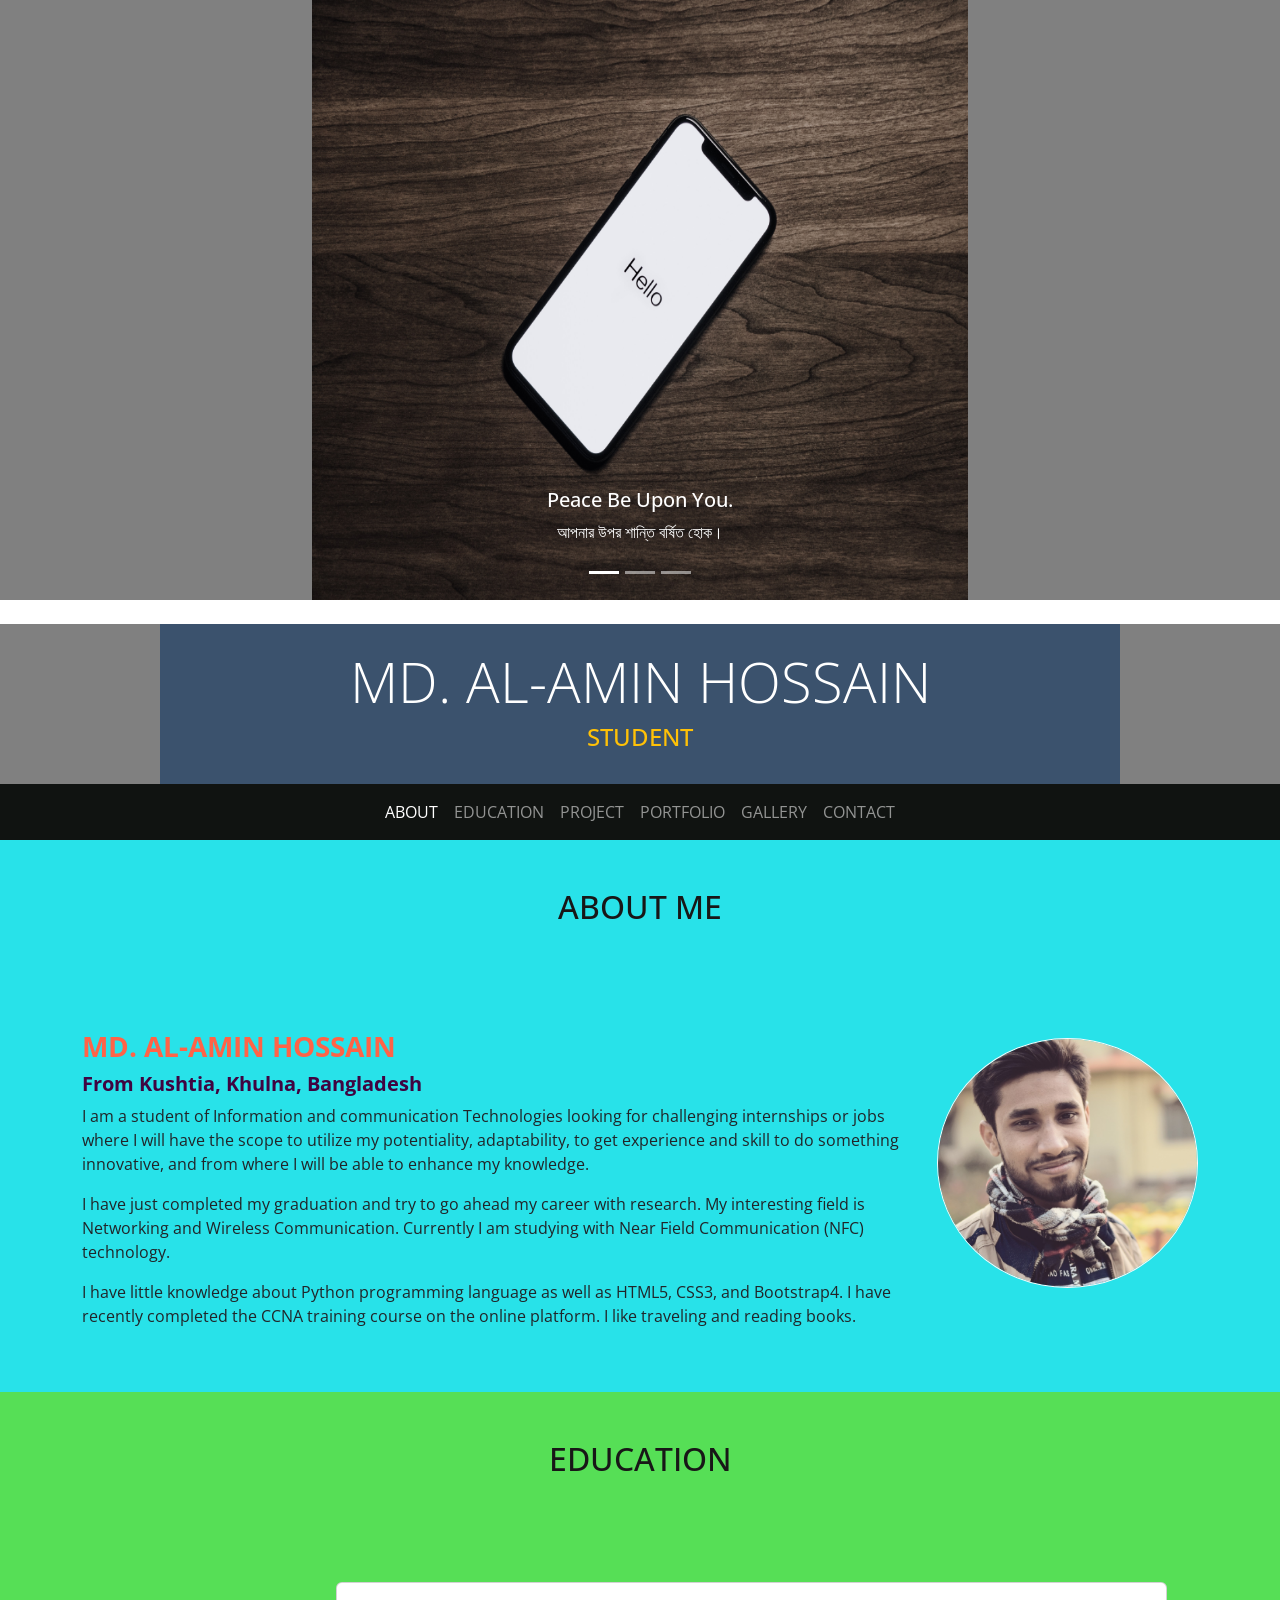
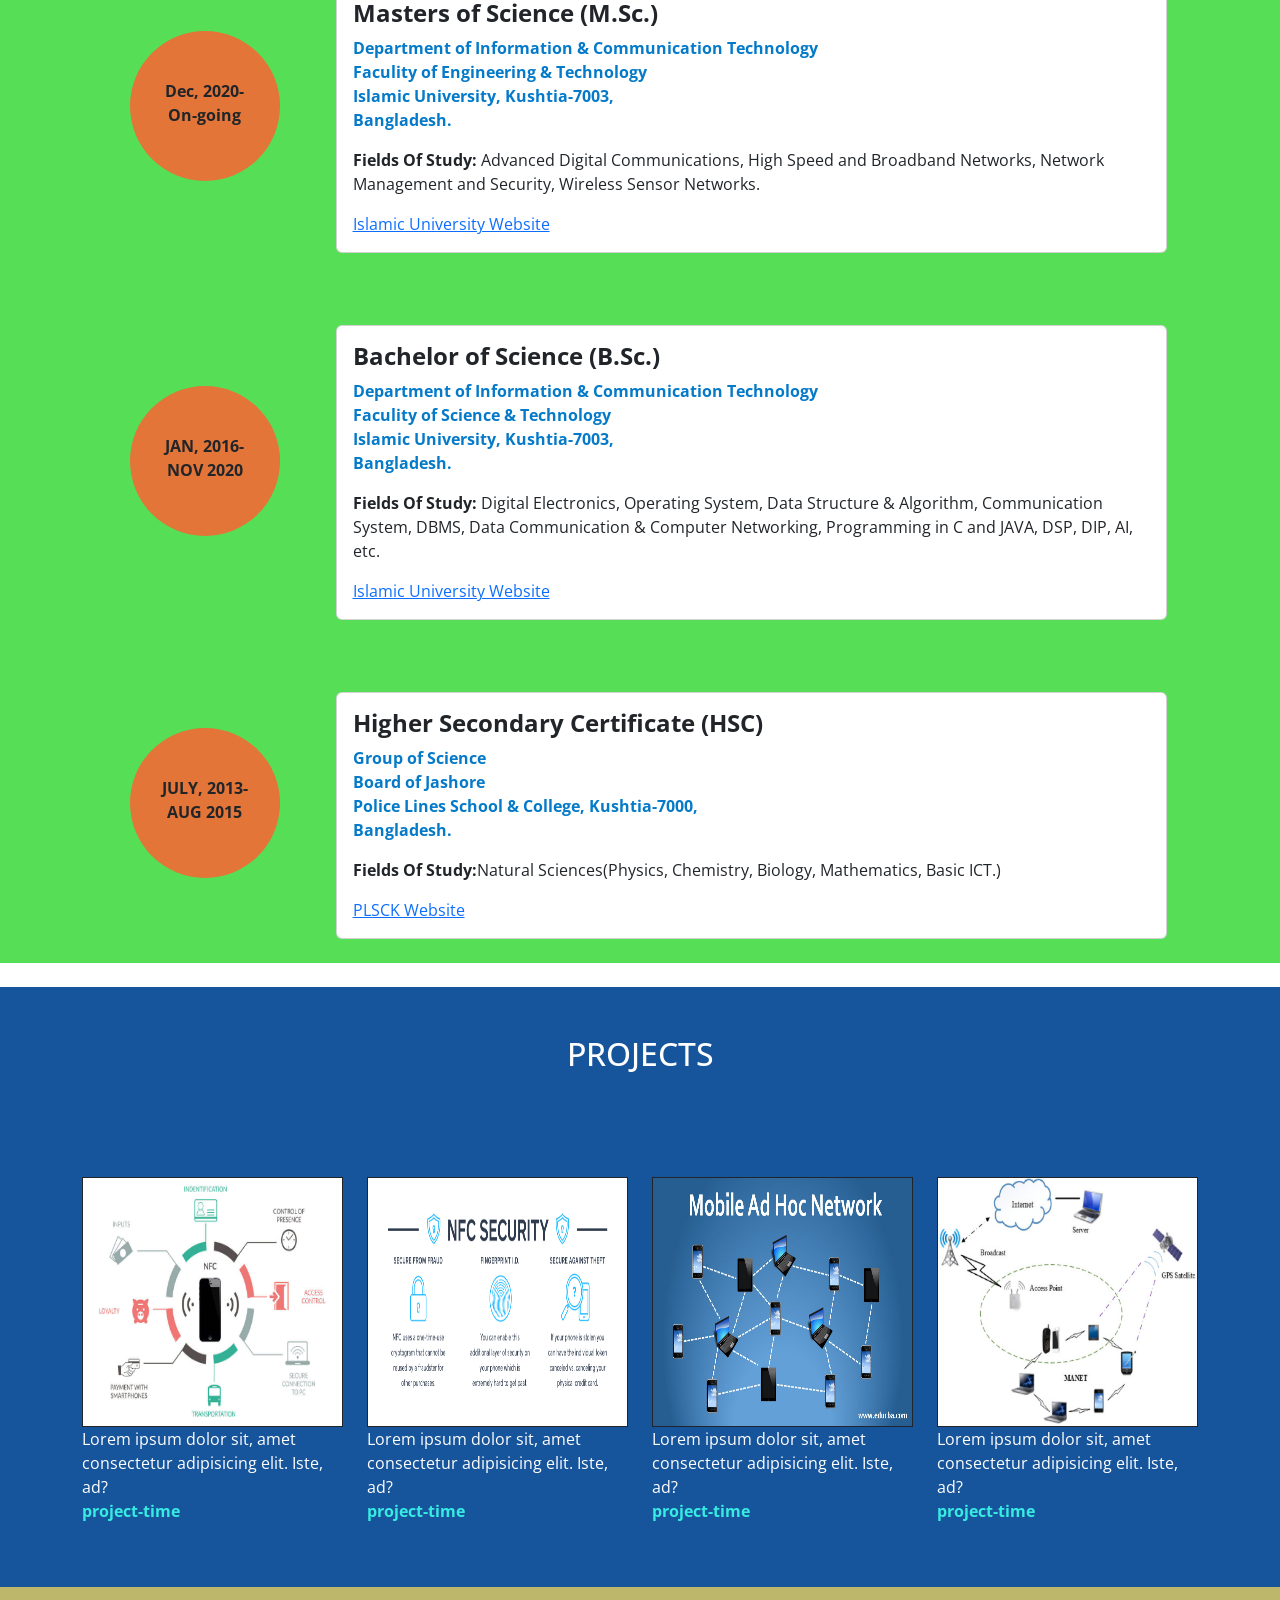
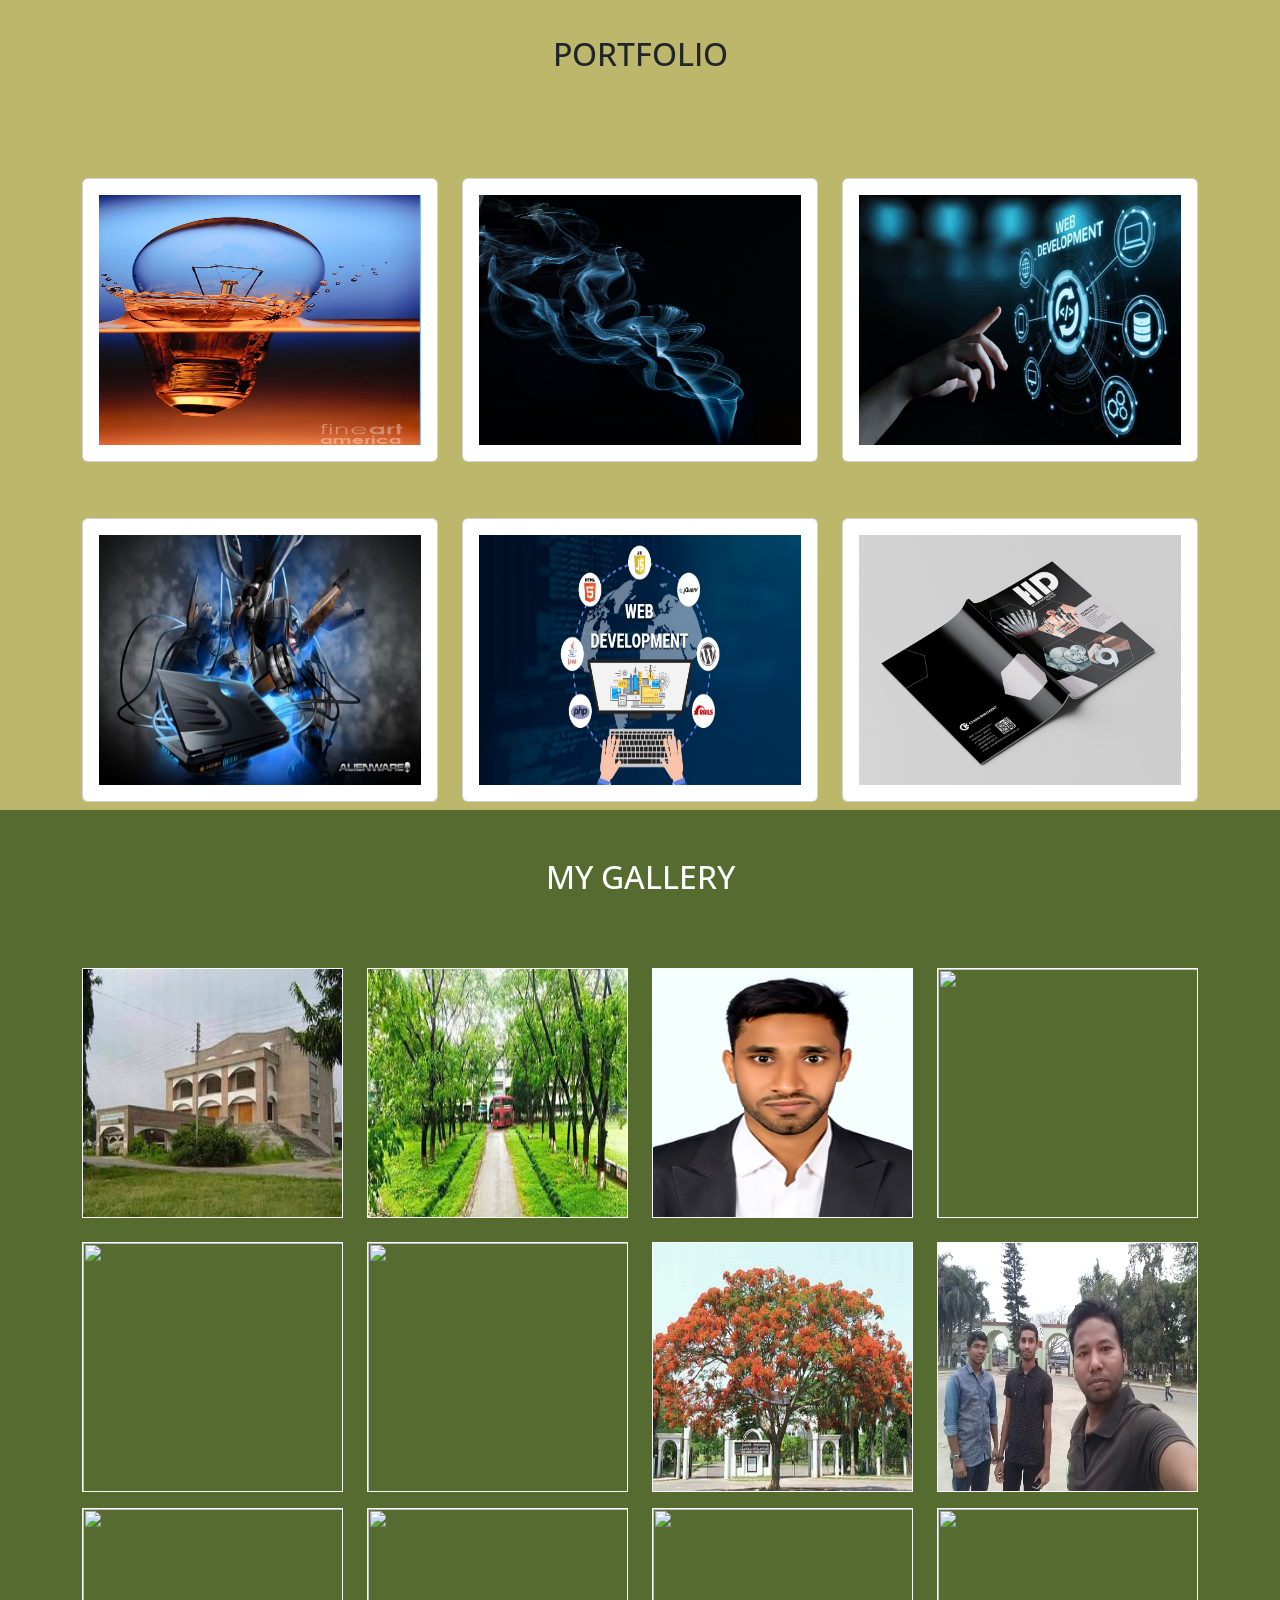
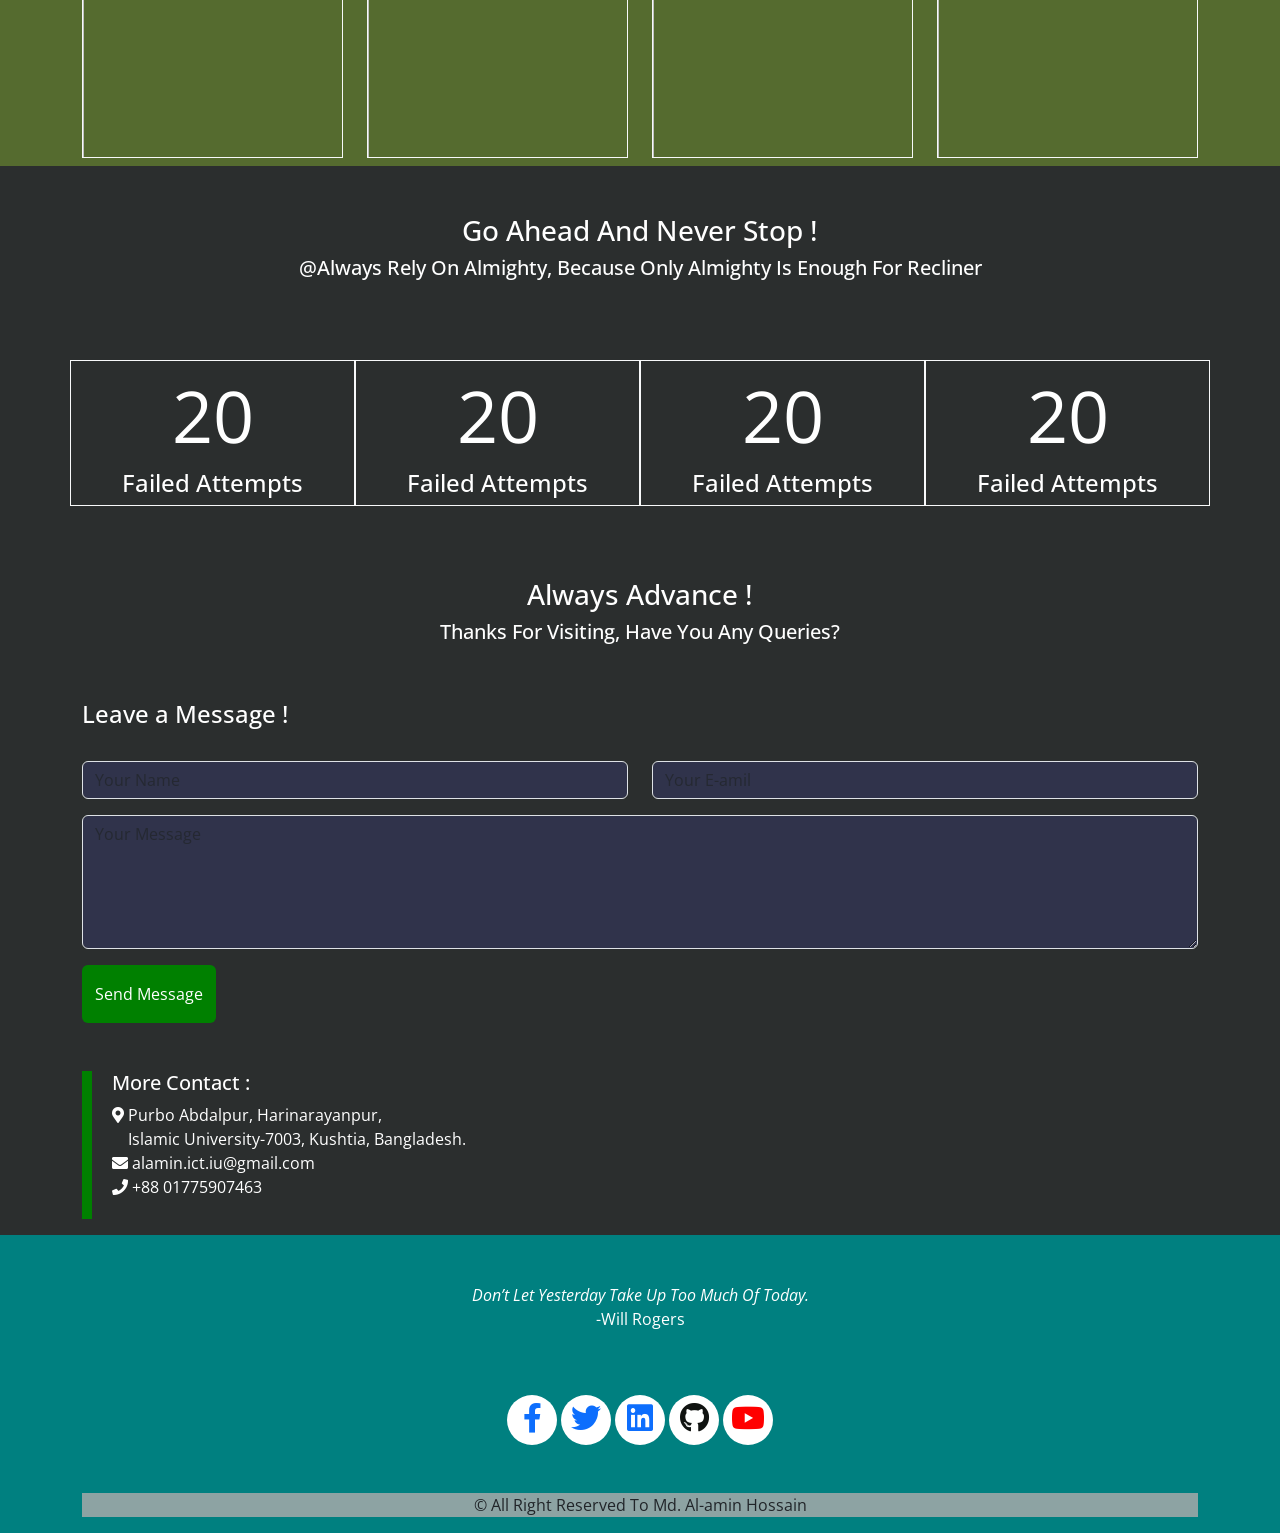
==== commit 497576a4: "update index" ====
--- a/index.html
+++ b/index.html
@@ -202,7 +202,7 @@
               <h4><strong>Higher Secondary Certificate (HSC)</strong></h4>
               <p id="p-color"><b>Group of Science<br>Board of Jashore<br>Police Lines School & College, Kushtia-7000,<br>
                   Bangladesh.</b></p>
-              <p><b>Fields Of Study:</b>Natural Sceices(Physics, Chemistry, Biology, Mathematics, Basic ICT.)</p>
+              <p><b>Fields Of Study:</b>Natural Sciences(Physics, Chemistry, Biology, Mathematics, Basic ICT.)</p>
               <a href=" http://www.plsck.edu.bd/" target="_blank">PLSCK Website</a>
             </div>
           </div>
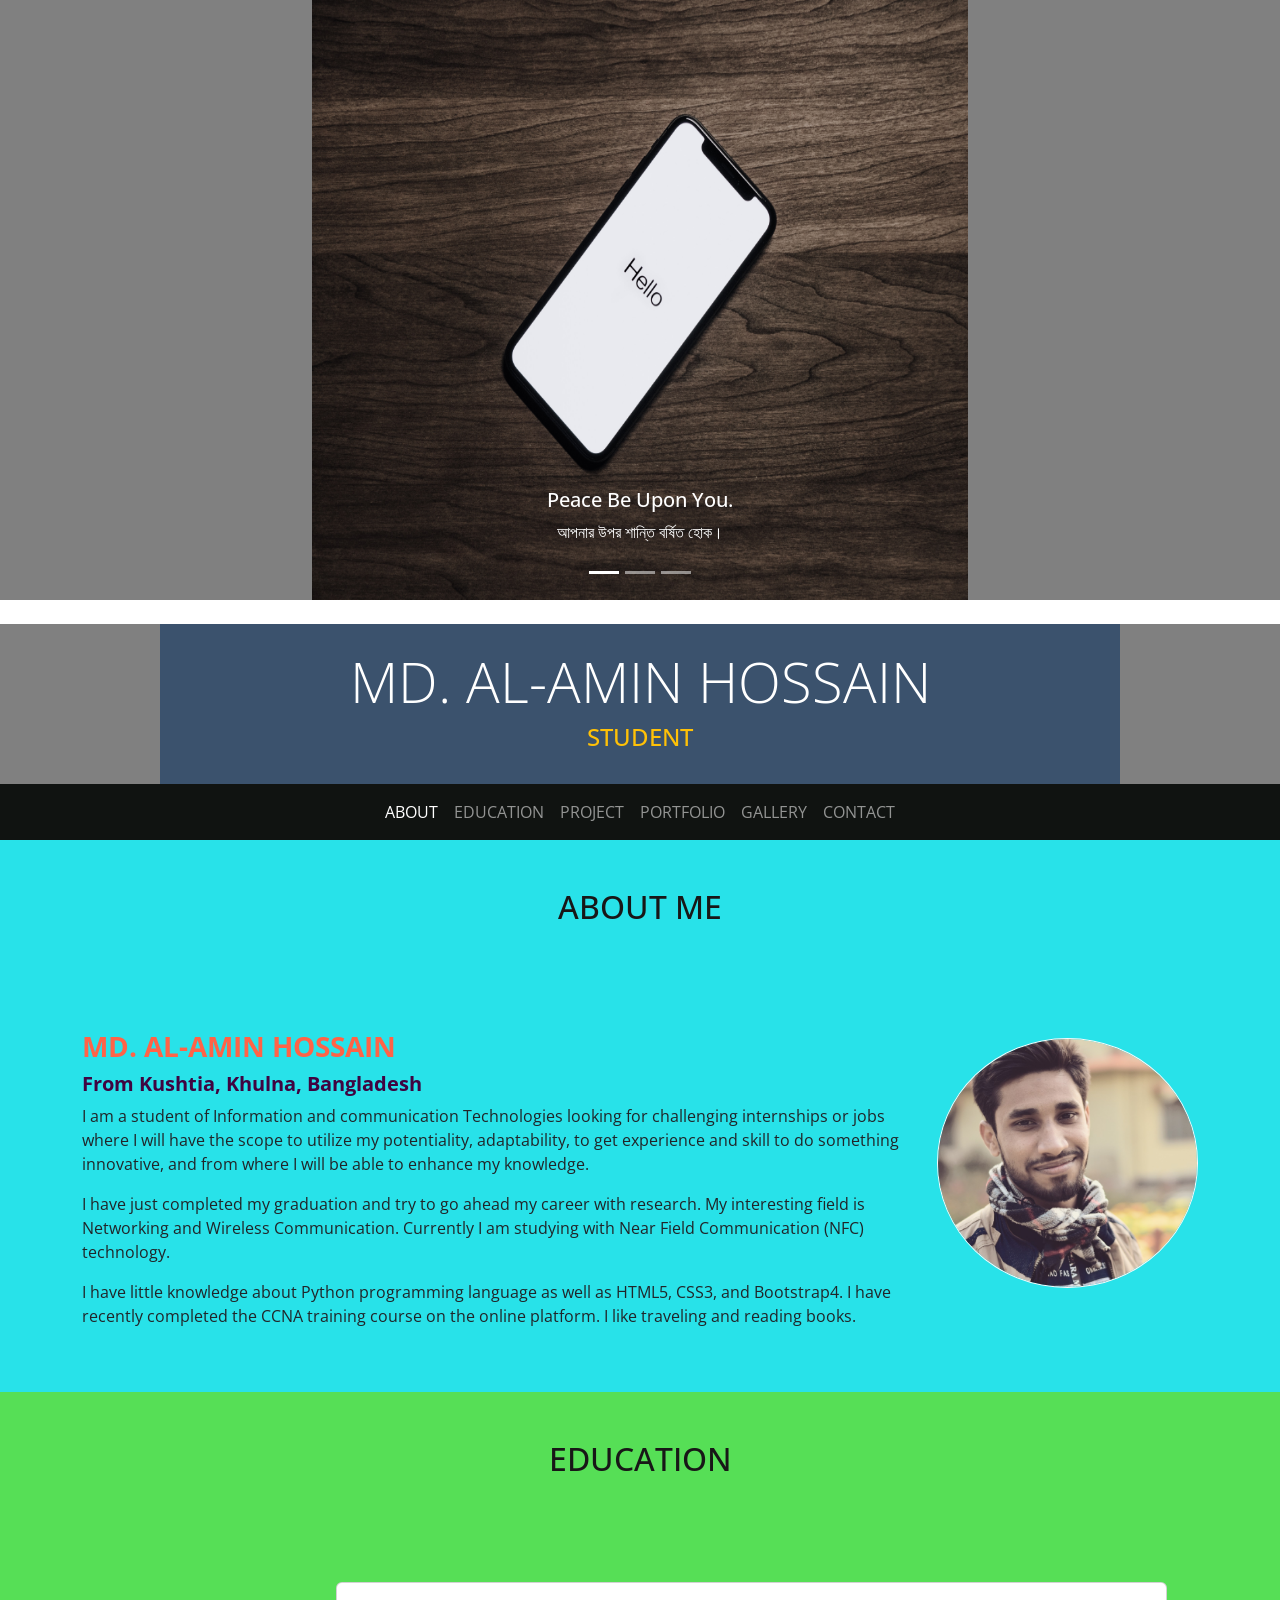
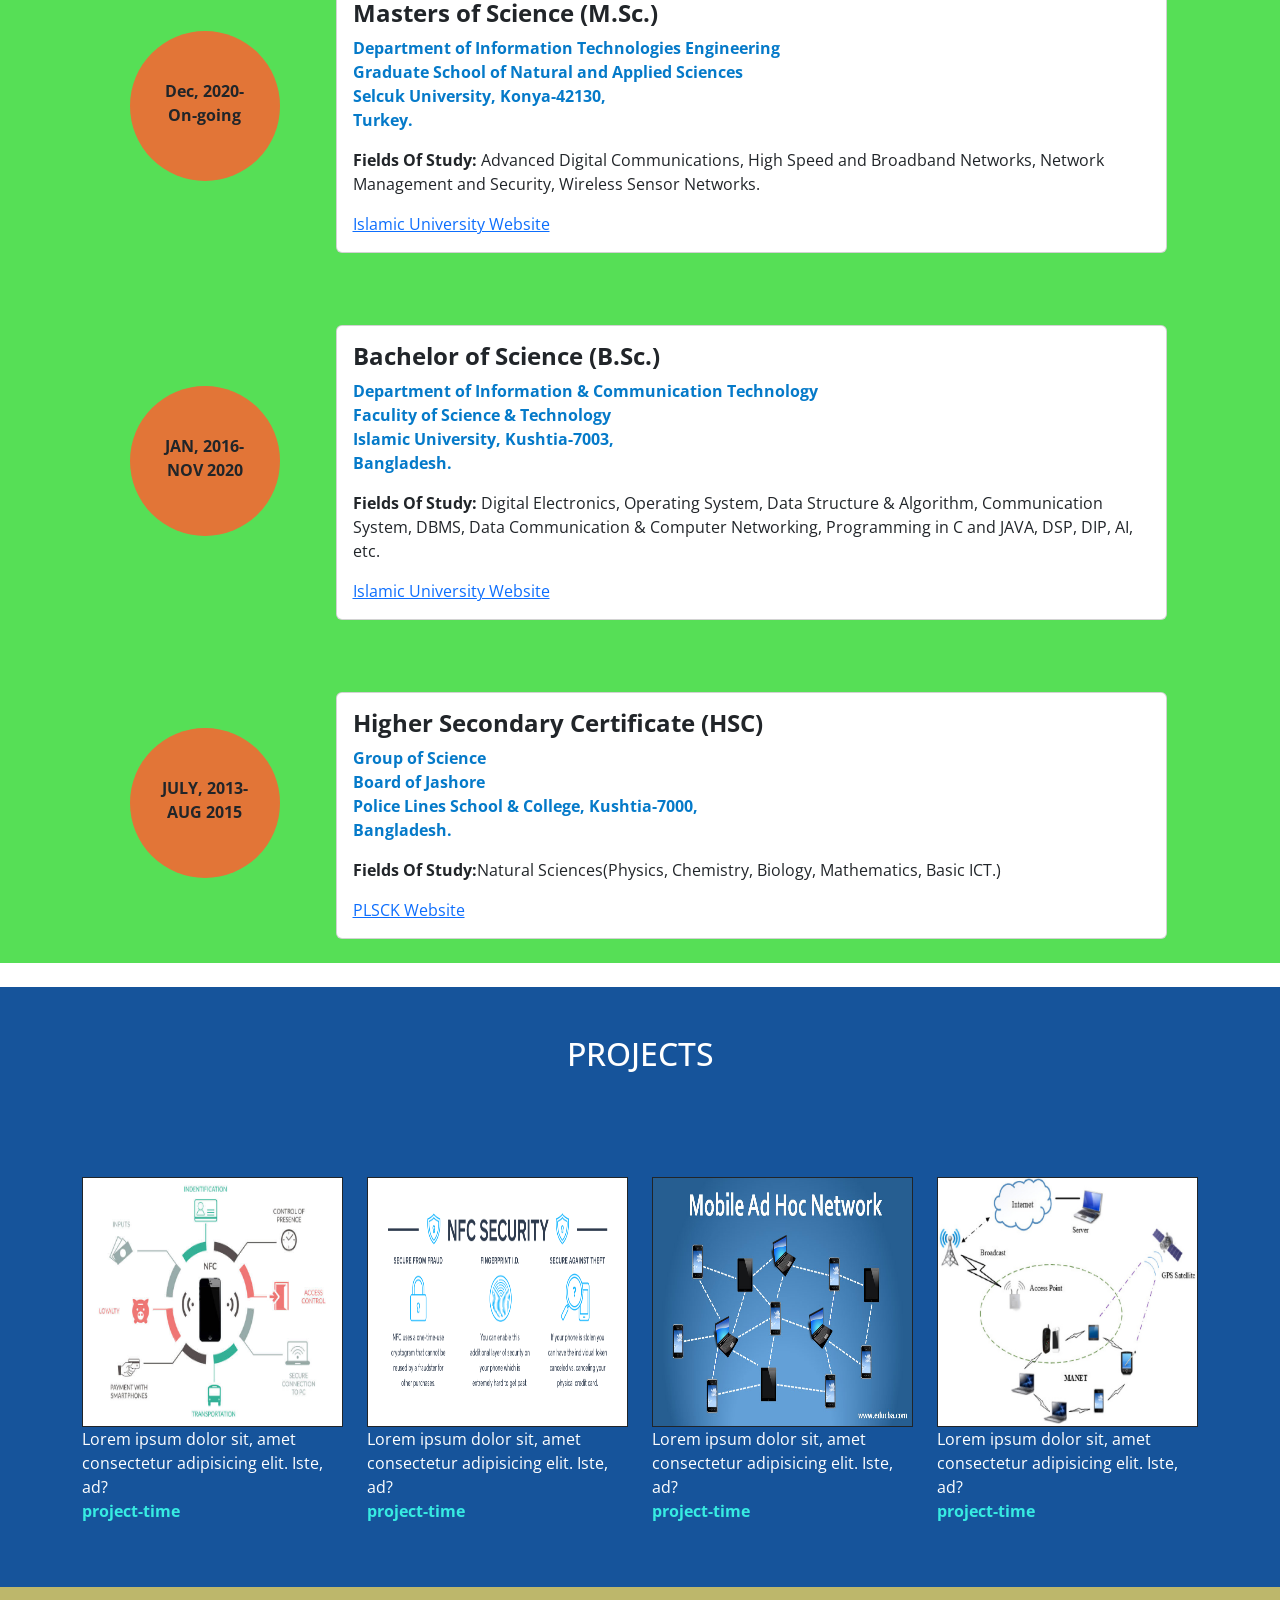
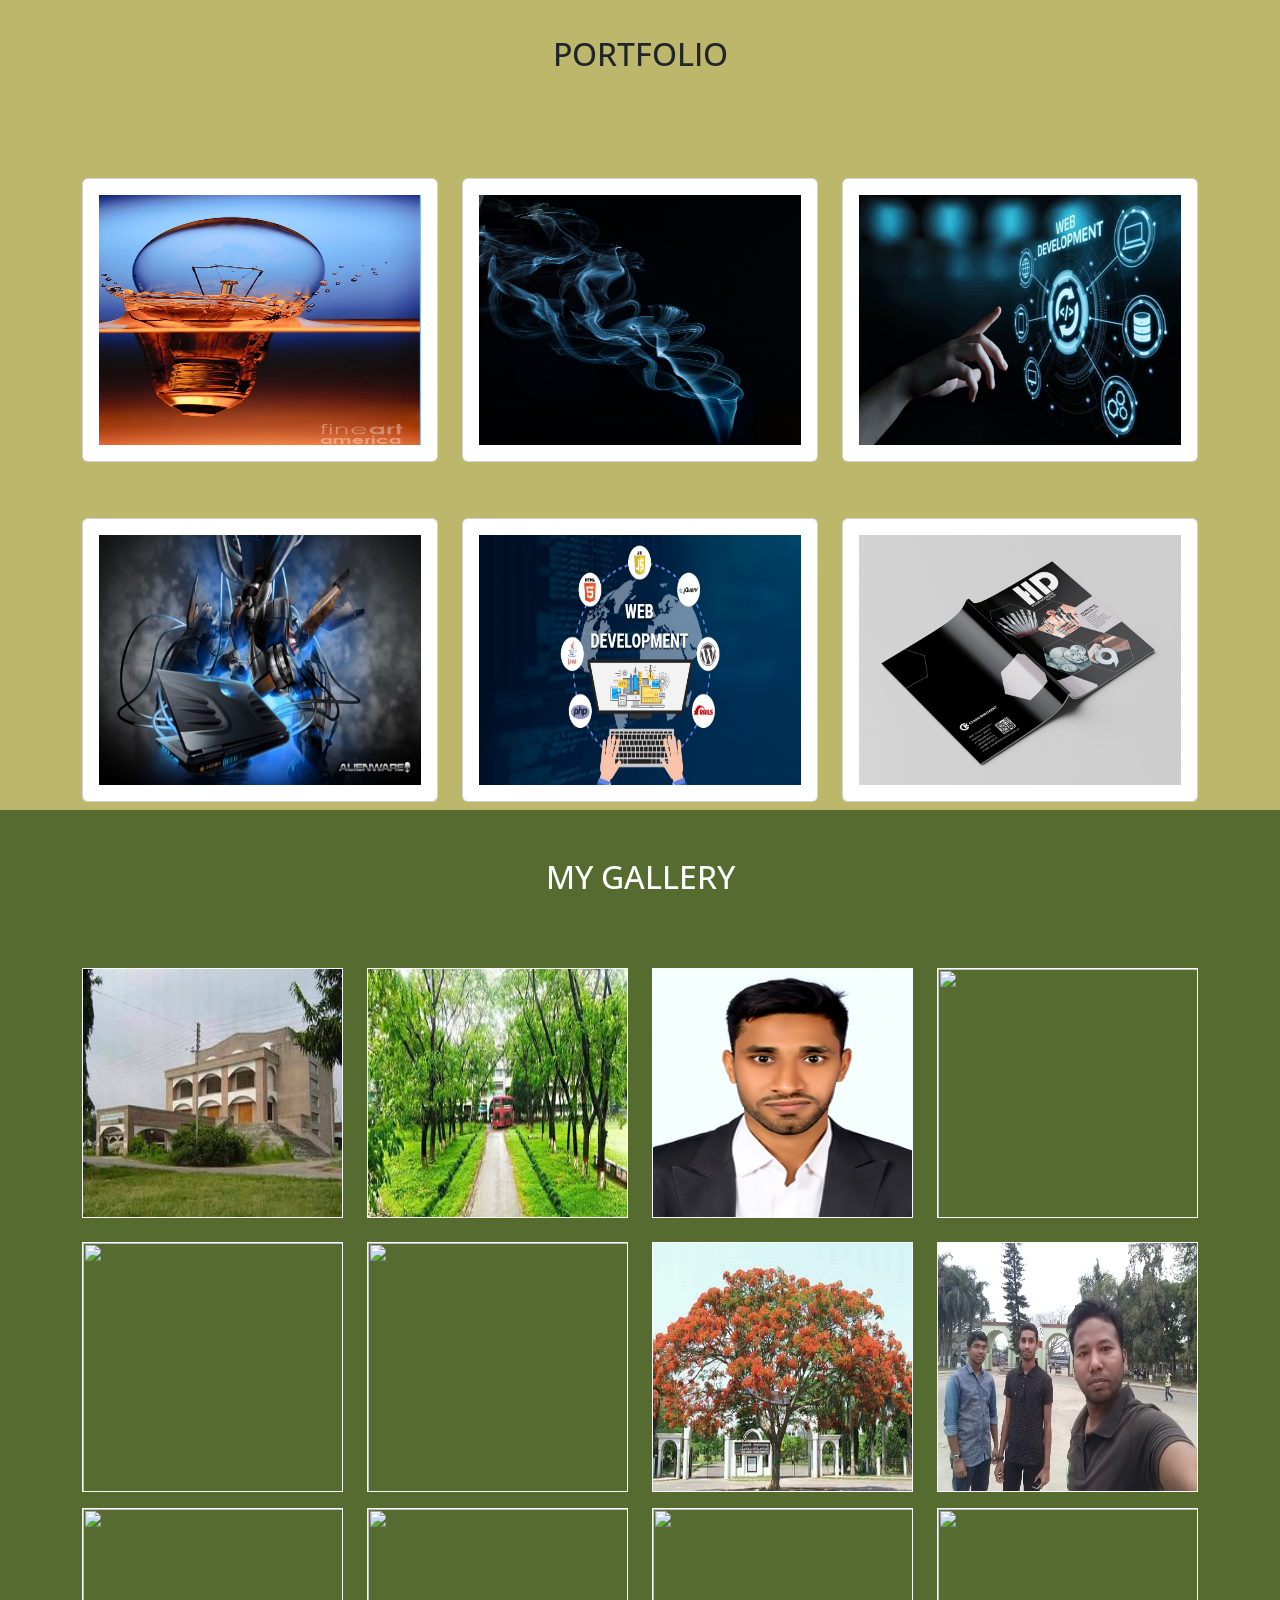
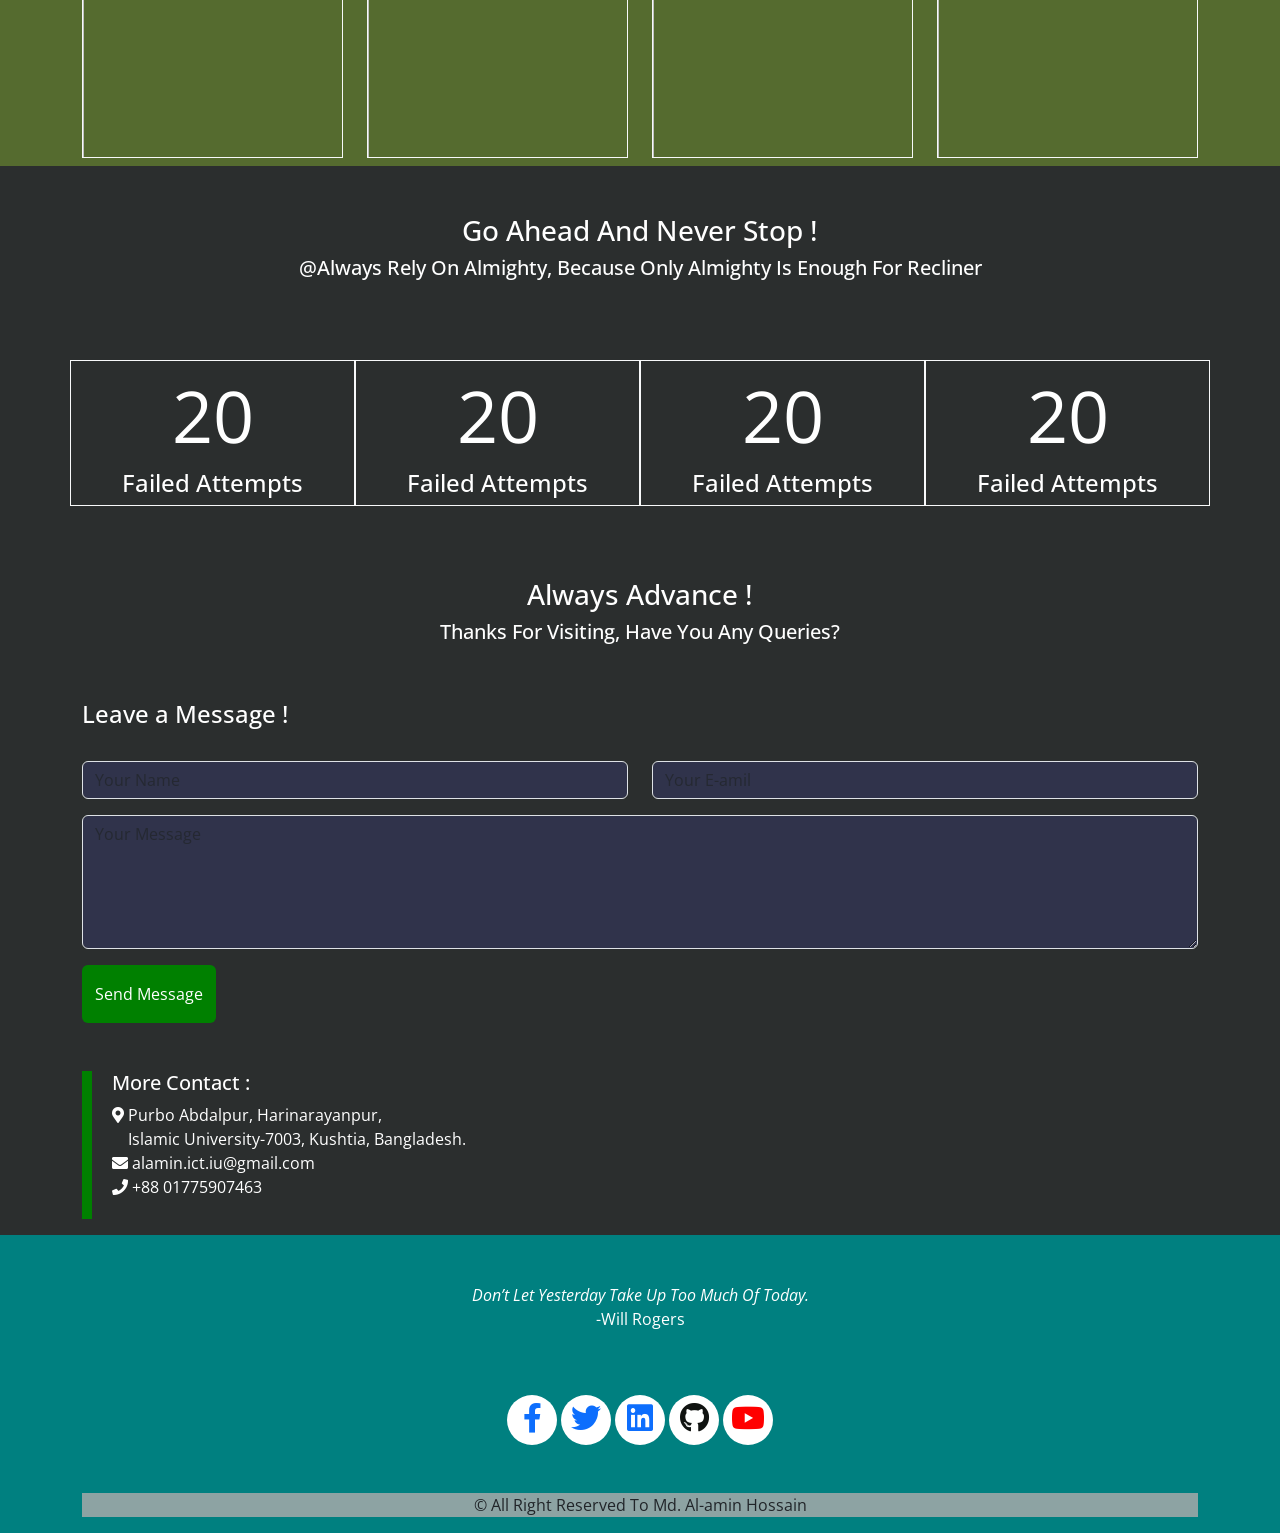
==== commit f5eb4a2e: "update education section" ====
--- a/index.html
+++ b/index.html
@@ -154,11 +154,10 @@
           <div class="card ml-5">
             <div class="card-body">
               <h4><strong>Masters of Science (M.Sc.)</strong></h4>
-              <p id="p-color"><b>Department of Information & Communication Technology <br> Faculity of Engineering &
-                  Technology <br>Islamic University, Kushtia-7003,<br> Bangladesh.</b></p>
+              <p id="p-color"><b>Department of Information Technologies  Engineering <br> Graduate School of Natural and Applied Sciences<br>Selcuk University, Konya-42130,<br> Turkey.</b></p>
               <p><b>Fields Of Study:</b> Advanced Digital Communications, High Speed and Broadband Networks, Network
                 Management and Security, Wireless Sensor Networks.</p>
-              <a href="https://www.iu.ac.bd/" target="_blank">Islamic University Website</a>
+              <a href="https://www.selcuk.edu.tr/" target="_blank">Islamic University Website</a>
 
             </div>
           </div>
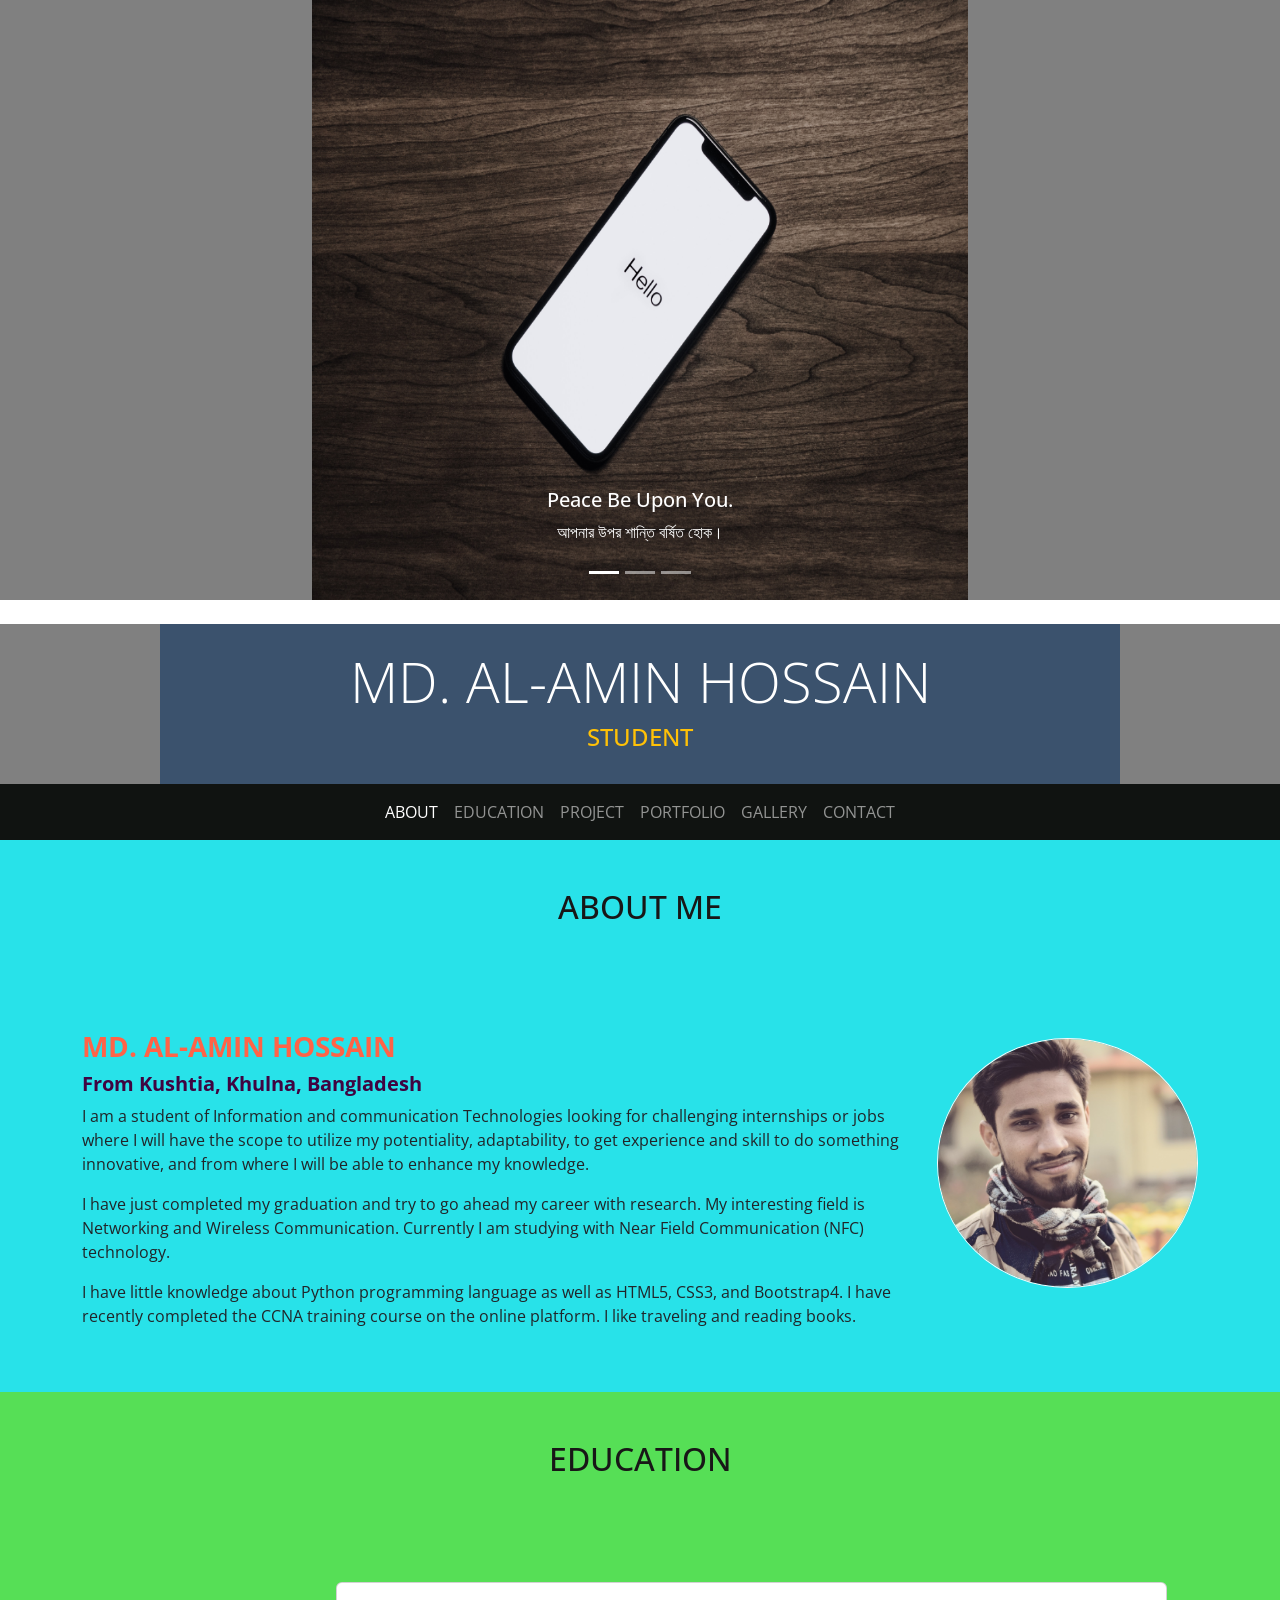
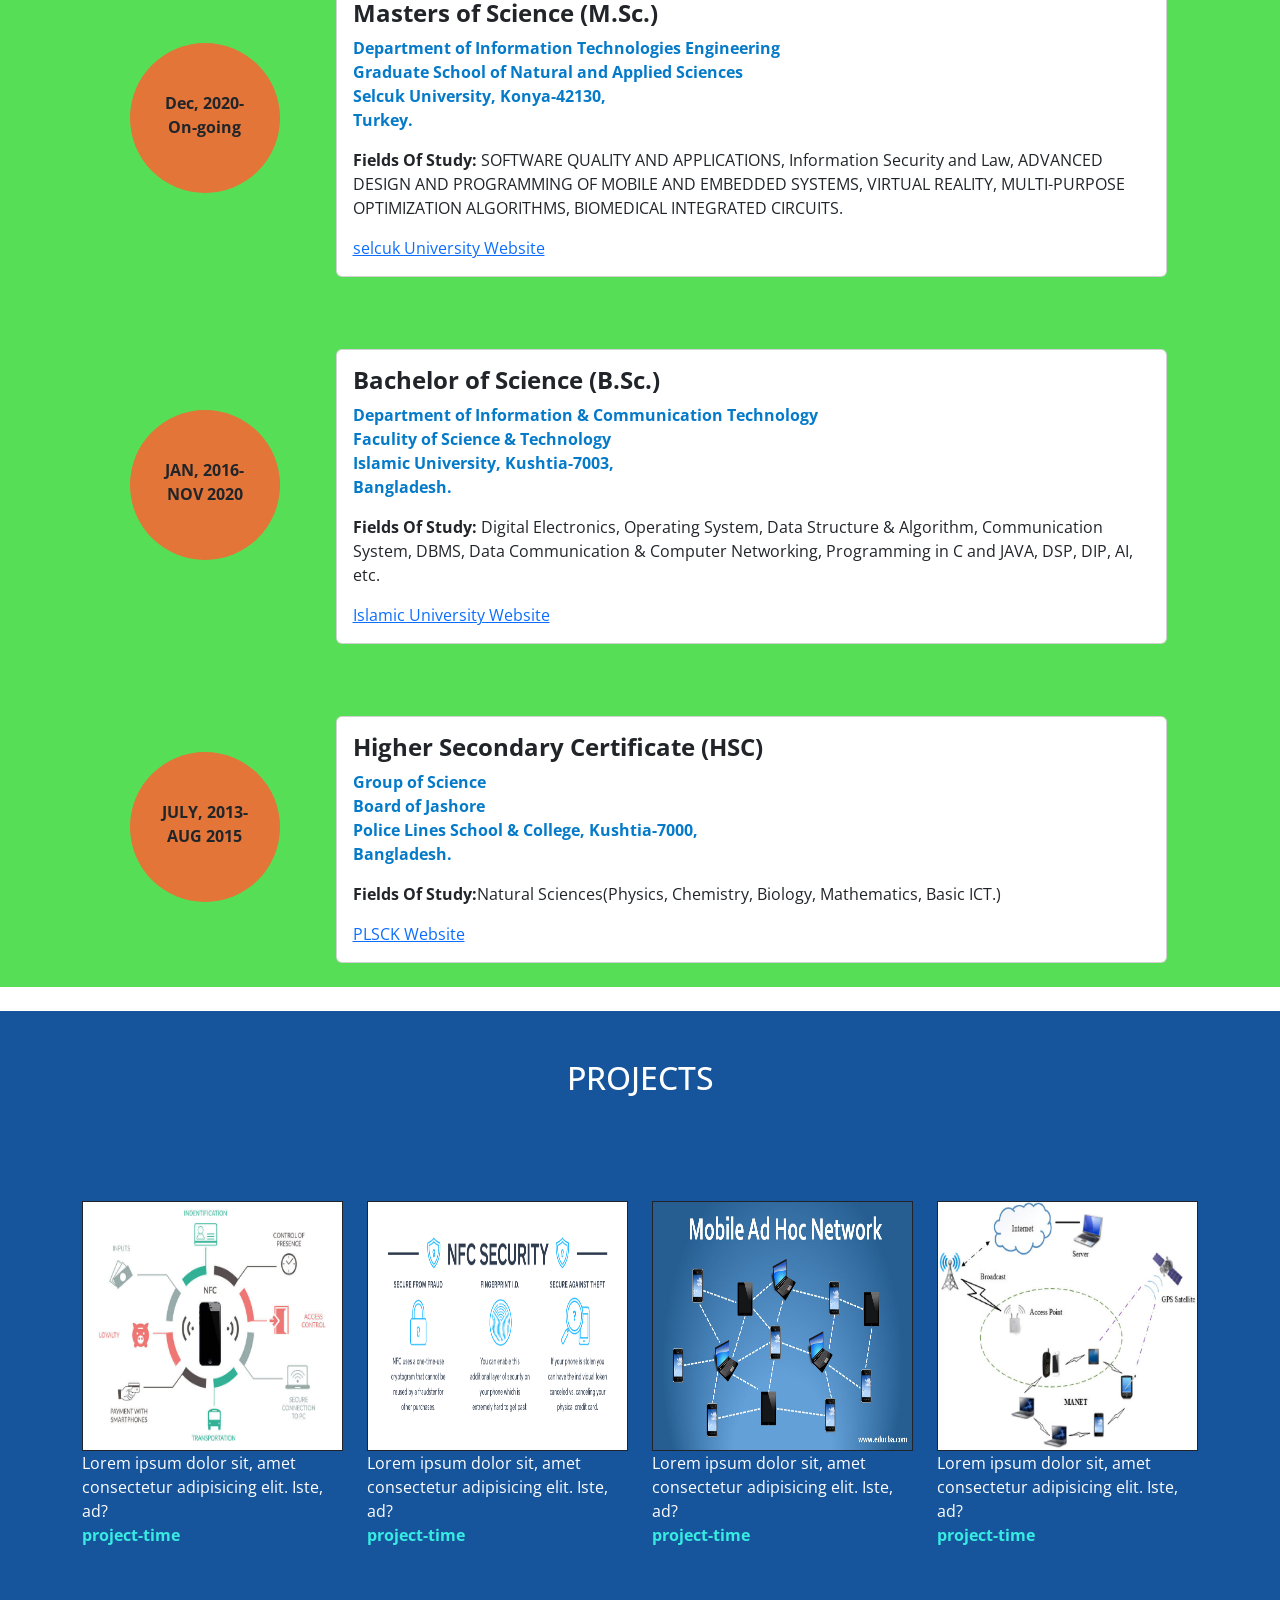
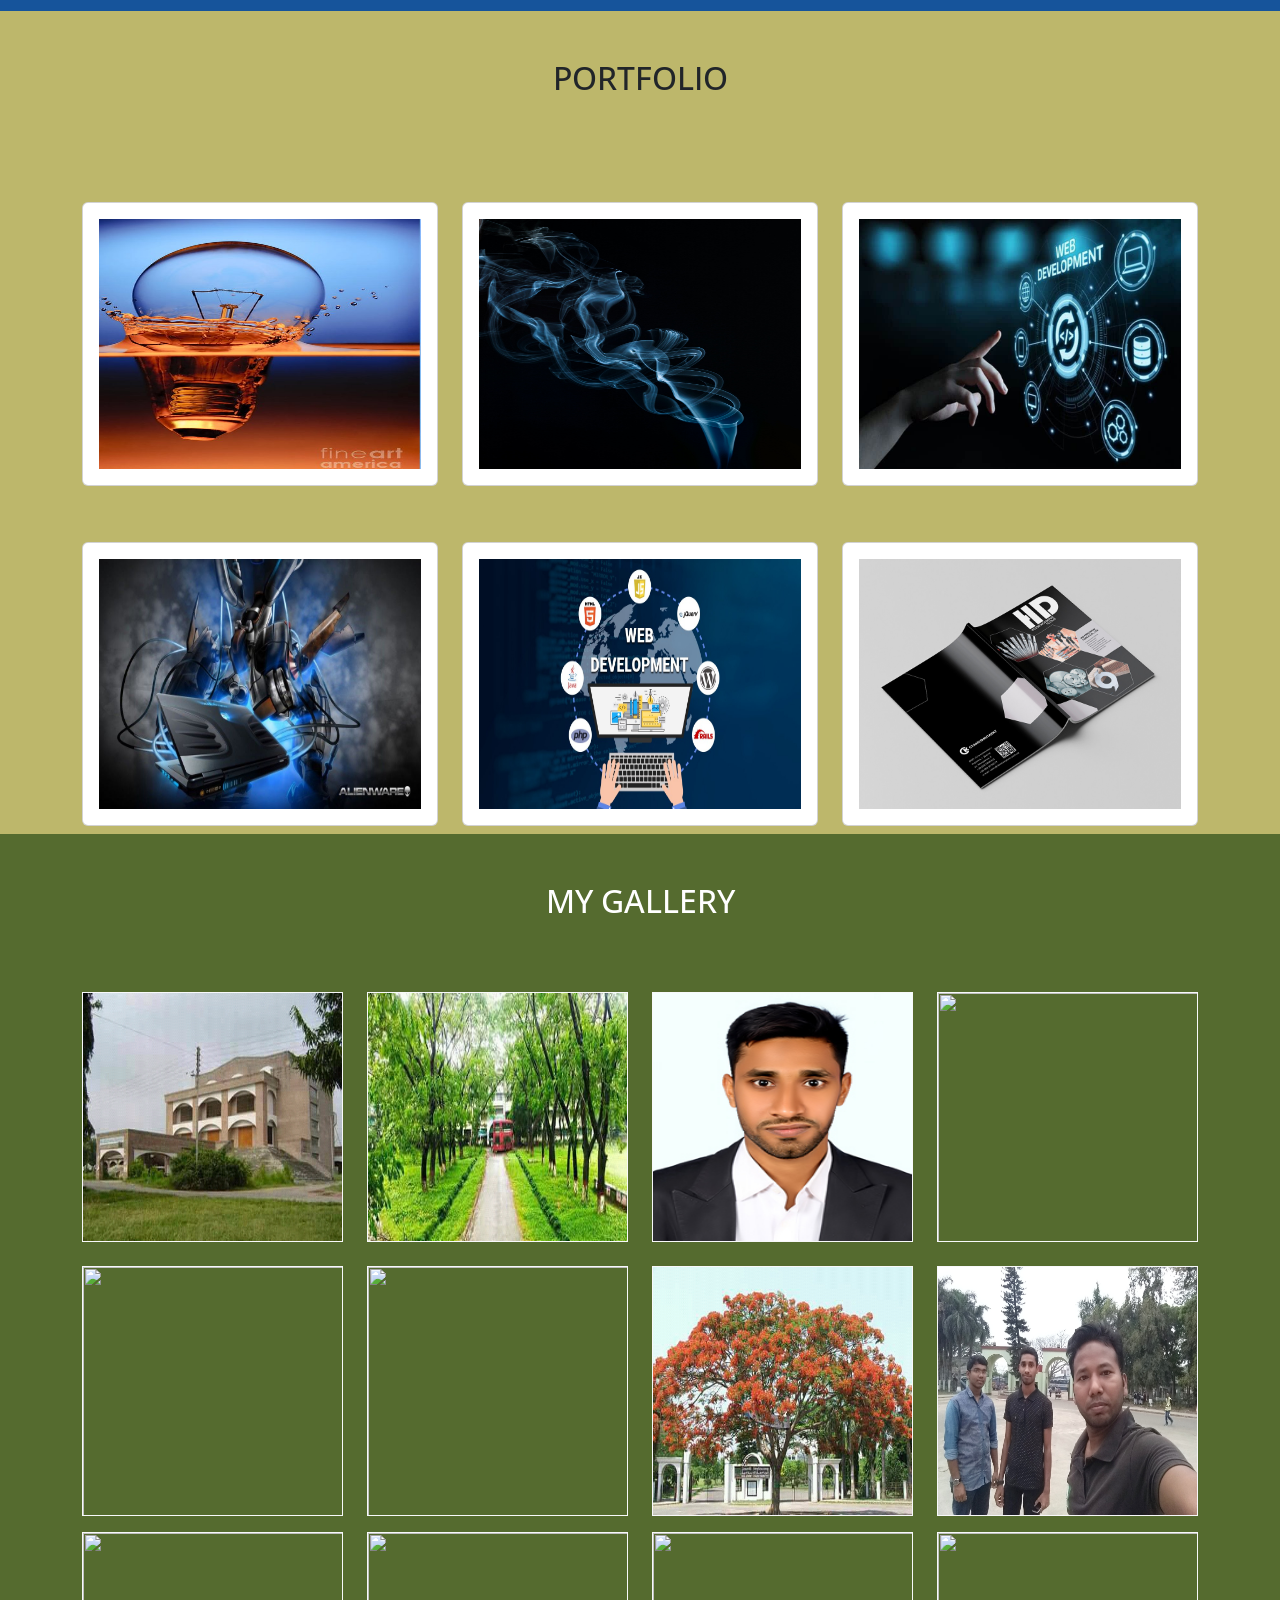
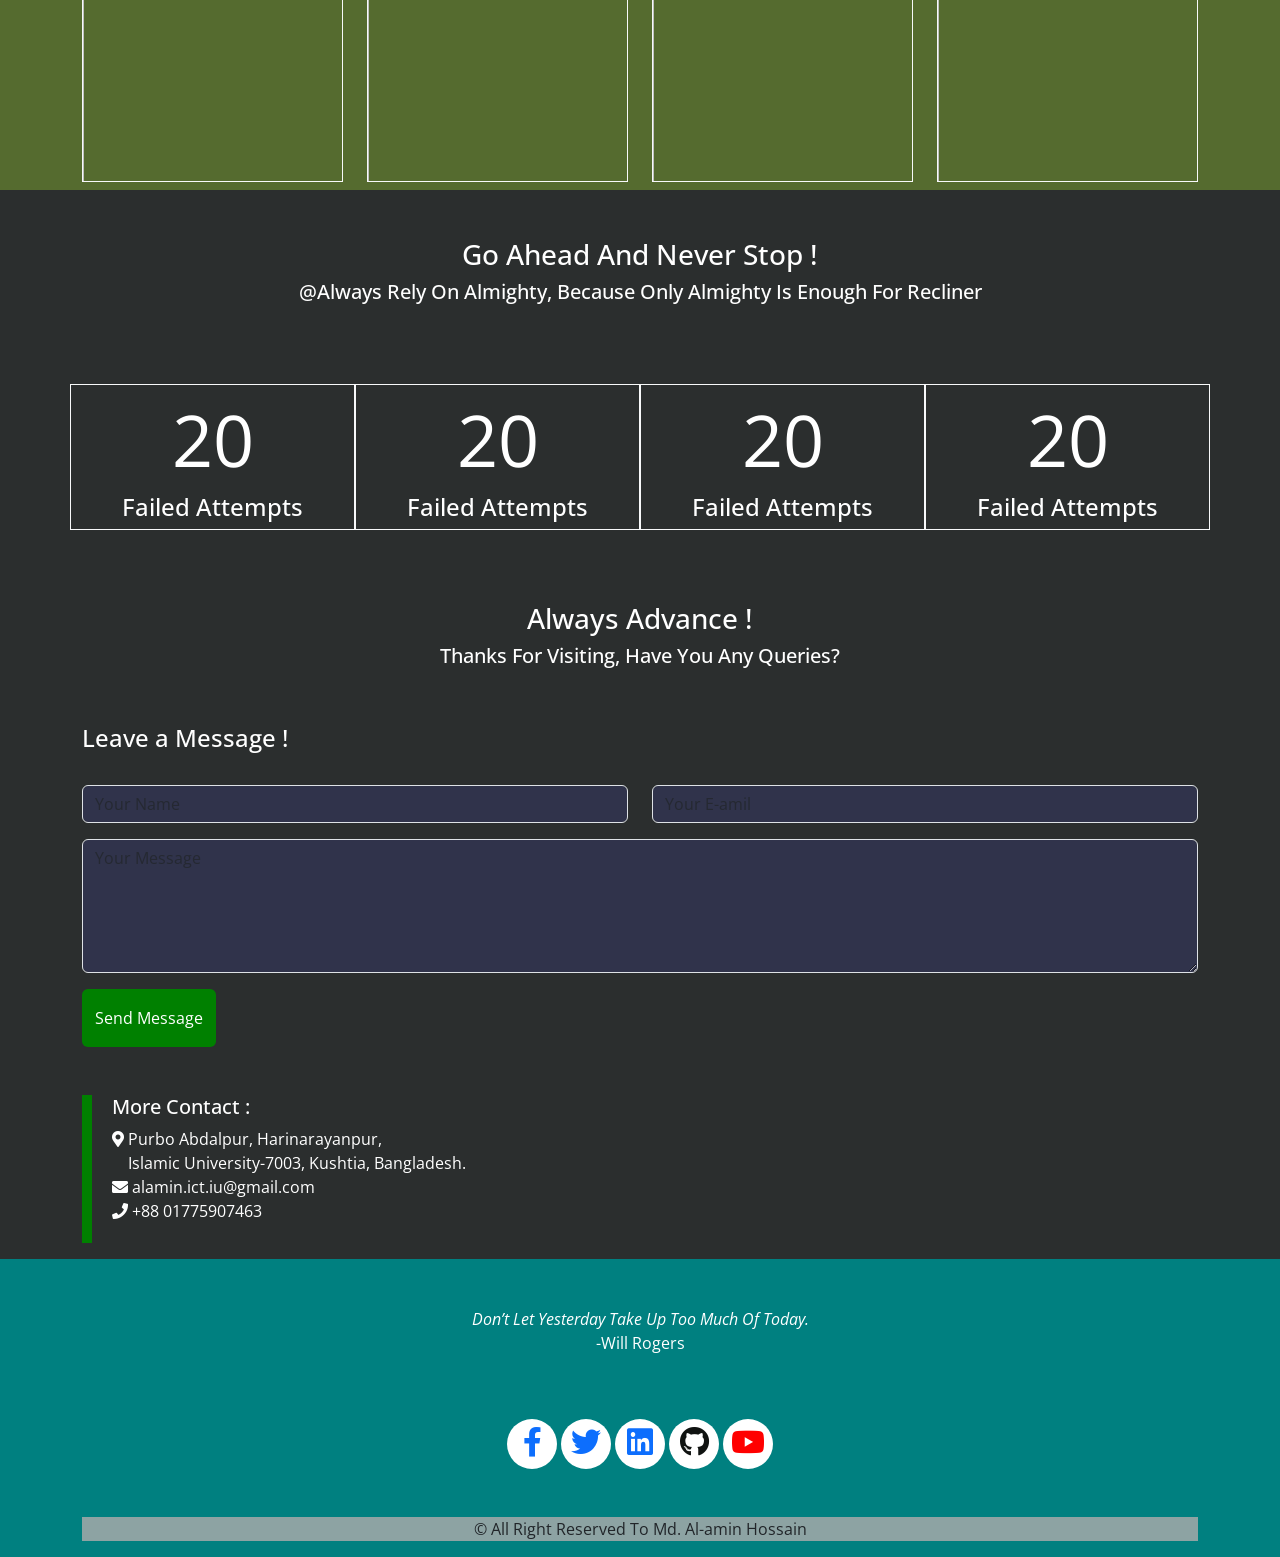
==== commit 67497f28: "new education information add" ====
--- a/index.html
+++ b/index.html
@@ -155,9 +155,9 @@
             <div class="card-body">
               <h4><strong>Masters of Science (M.Sc.)</strong></h4>
               <p id="p-color"><b>Department of Information Technologies  Engineering <br> Graduate School of Natural and Applied Sciences<br>Selcuk University, Konya-42130,<br> Turkey.</b></p>
-              <p><b>Fields Of Study:</b> Advanced Digital Communications, High Speed and Broadband Networks, Network
-                Management and Security, Wireless Sensor Networks.</p>
-              <a href="https://www.selcuk.edu.tr/" target="_blank">Islamic University Website</a>
+              <p><b>Fields Of Study:</b> SOFTWARE QUALITY AND APPLICATIONS, Information Security and Law, ADVANCED DESIGN AND PROGRAMMING OF MOBILE AND EMBEDDED SYSTEMS,	VIRTUAL REALITY, 
+                MULTI-PURPOSE OPTIMIZATION ALGORITHMS, 	BIOMEDICAL INTEGRATED CIRCUITS.</p>
+              <a href="https://www.selcuk.edu.tr/" target="_blank">selcuk University Website</a>
 
             </div>
           </div>
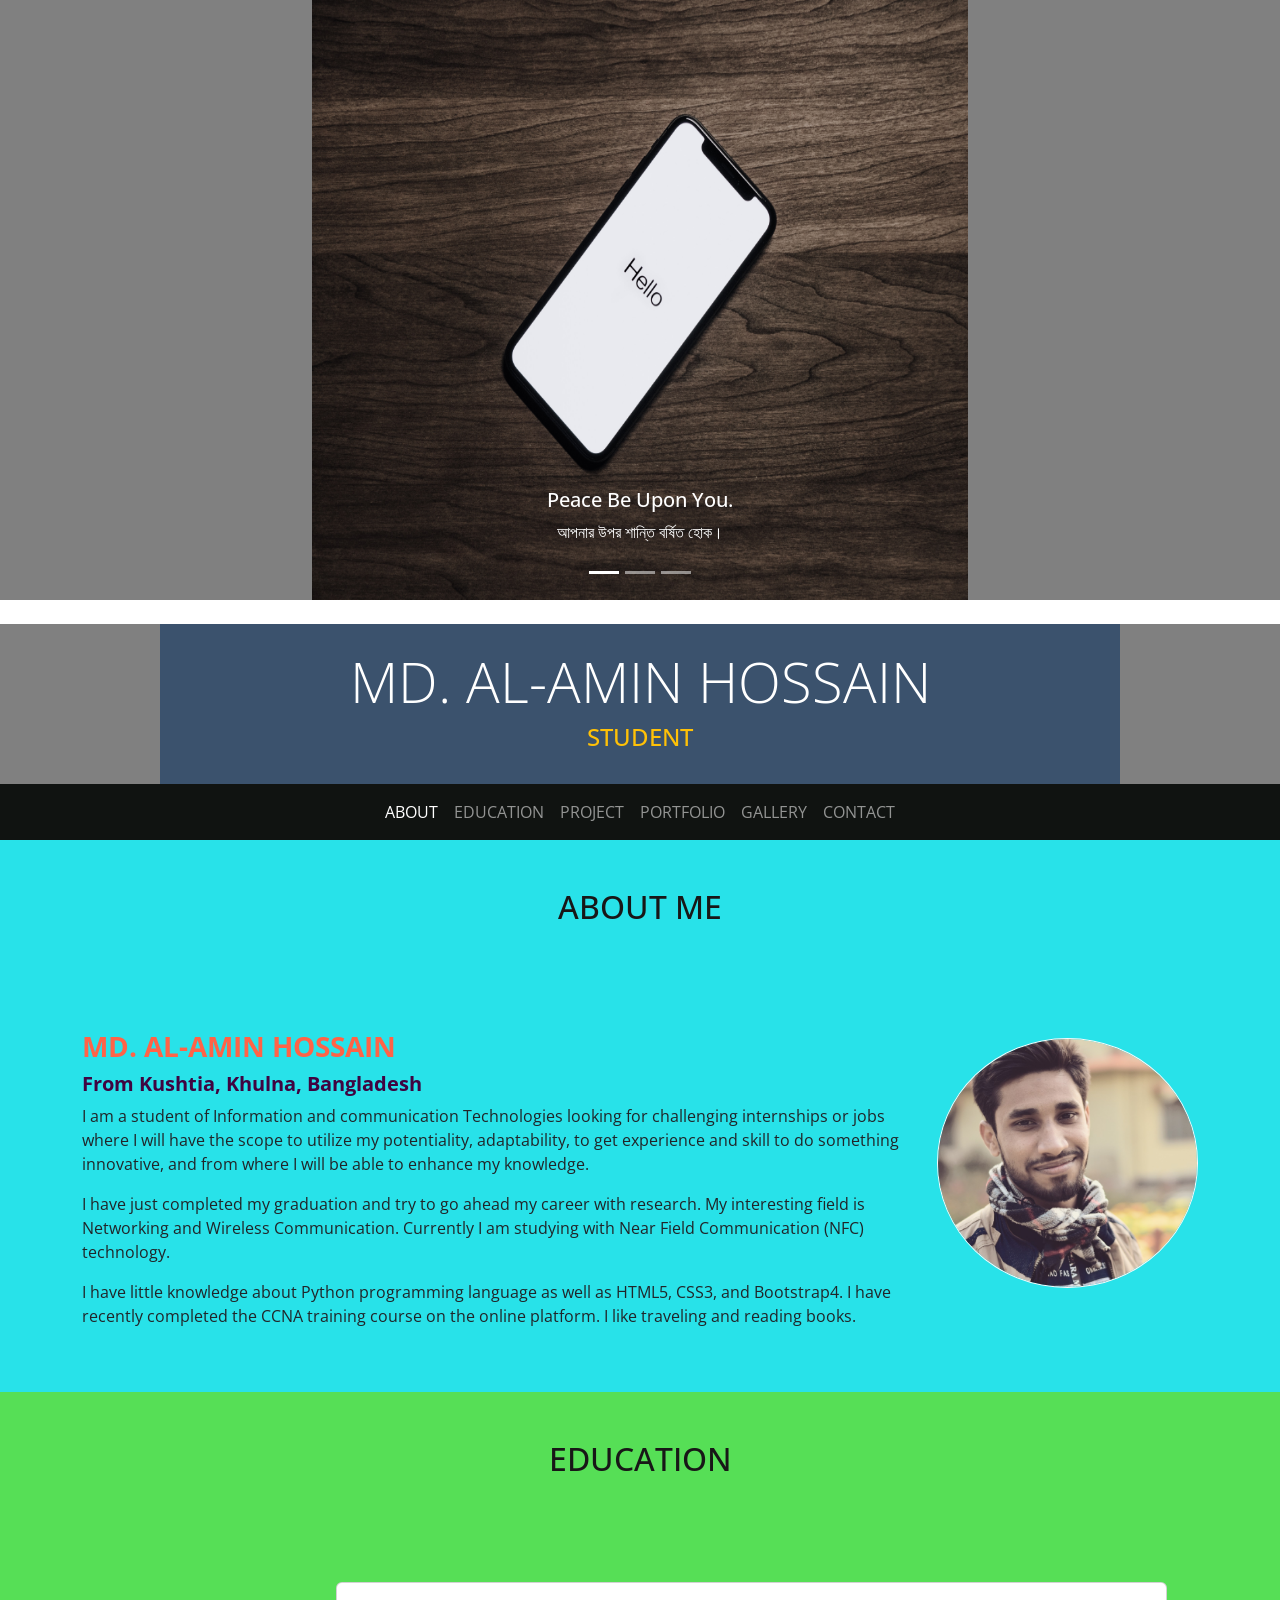
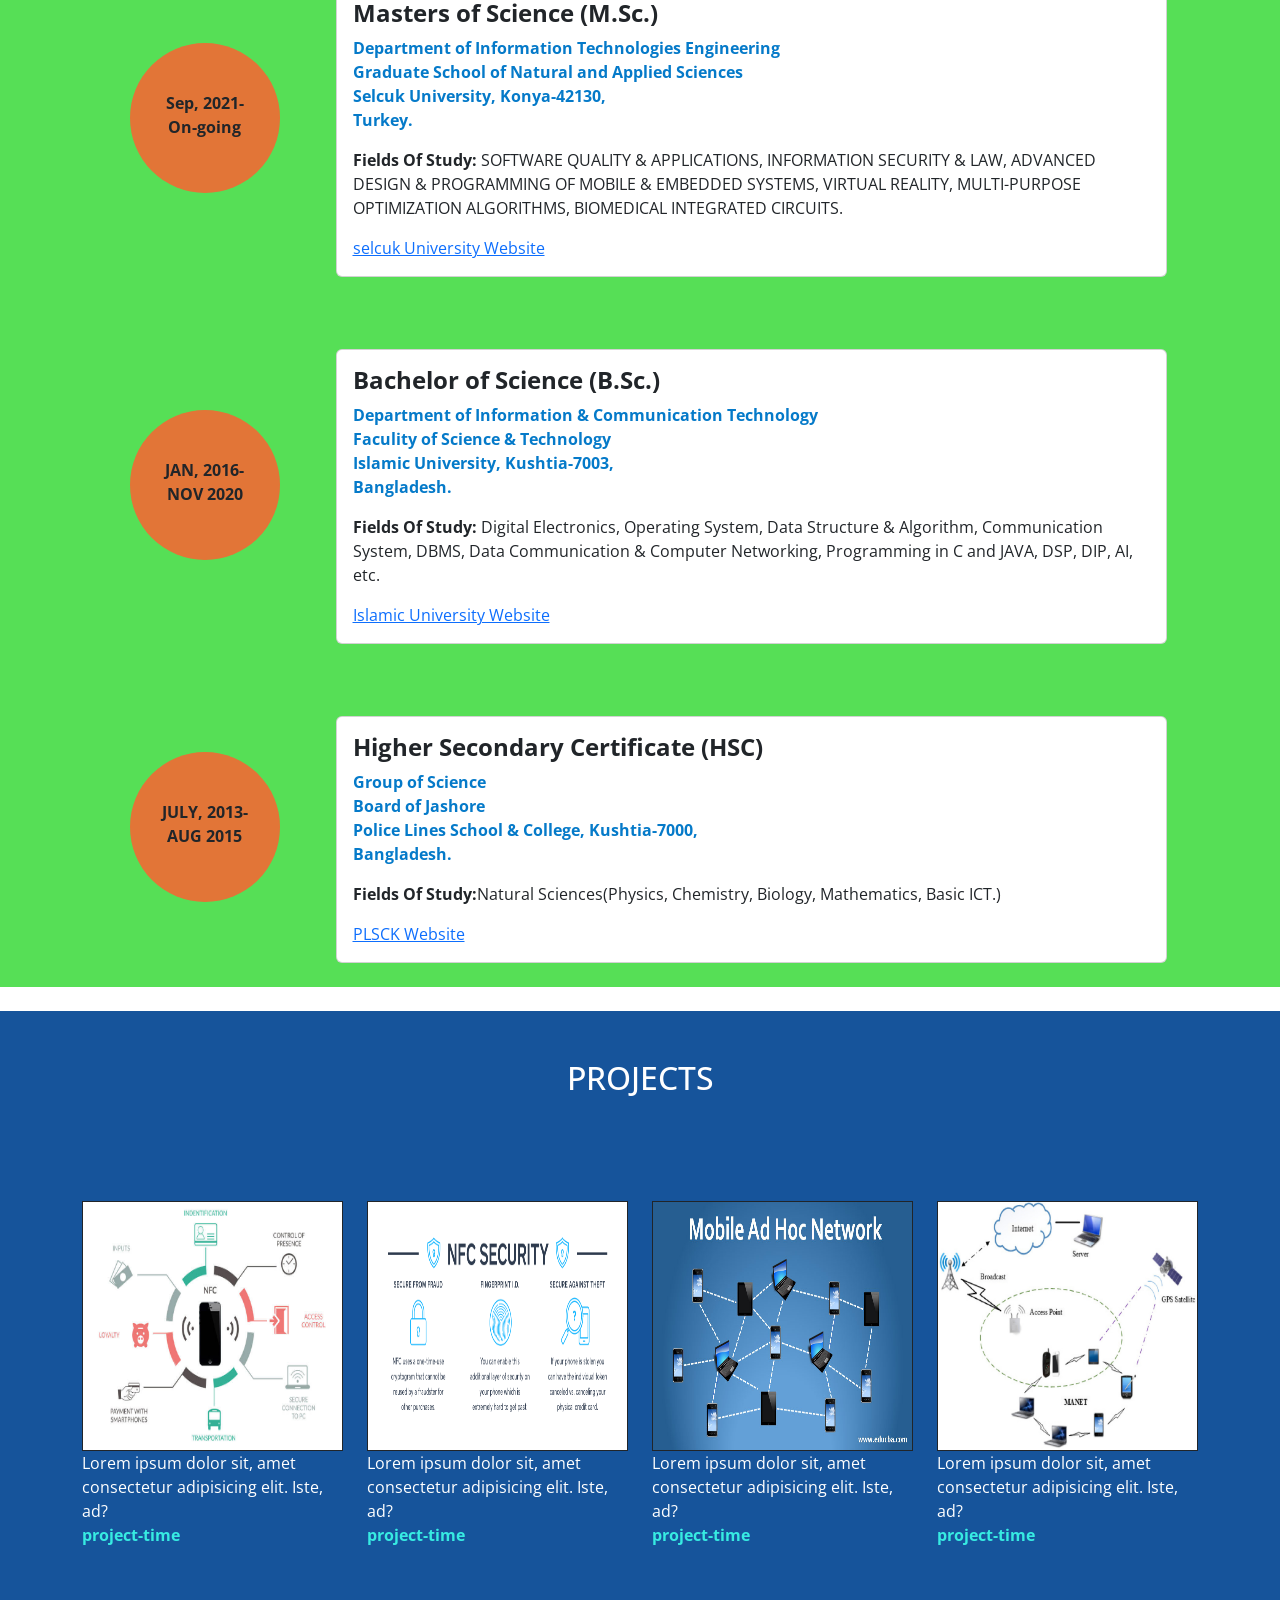
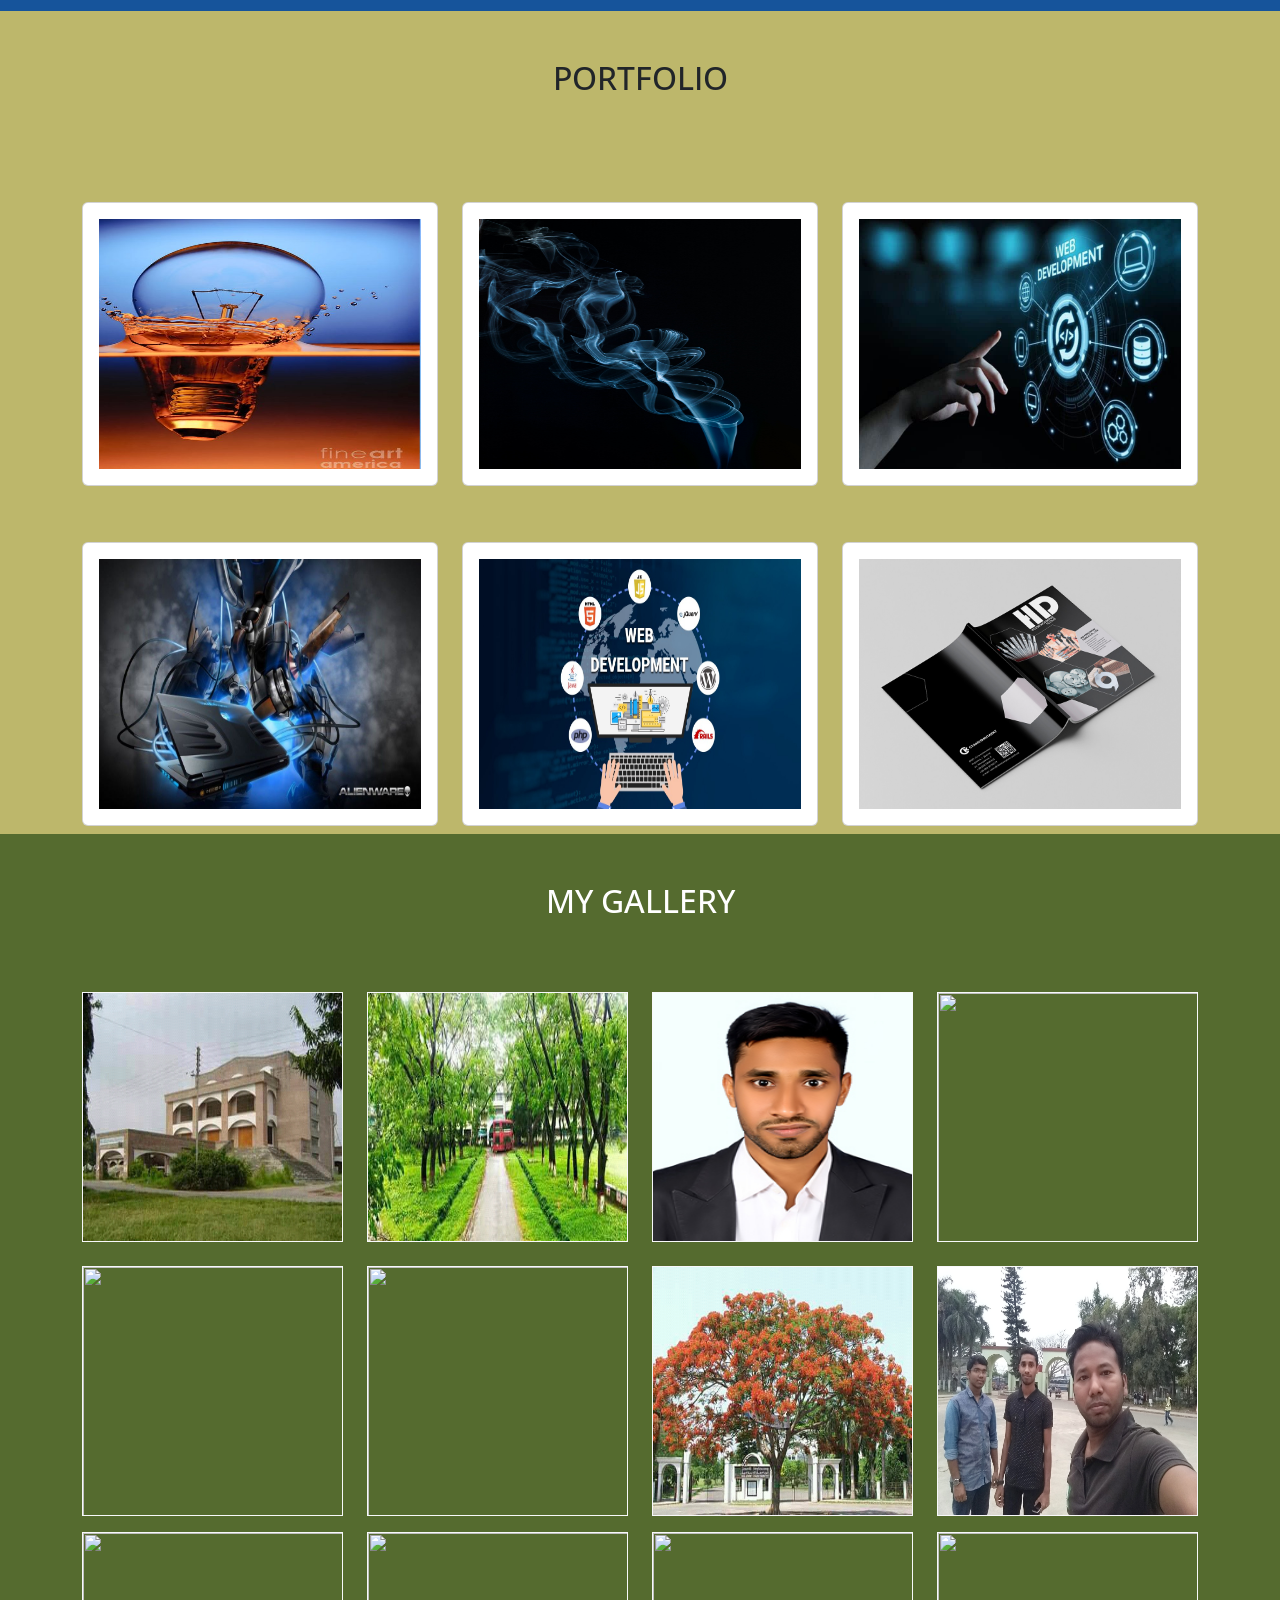
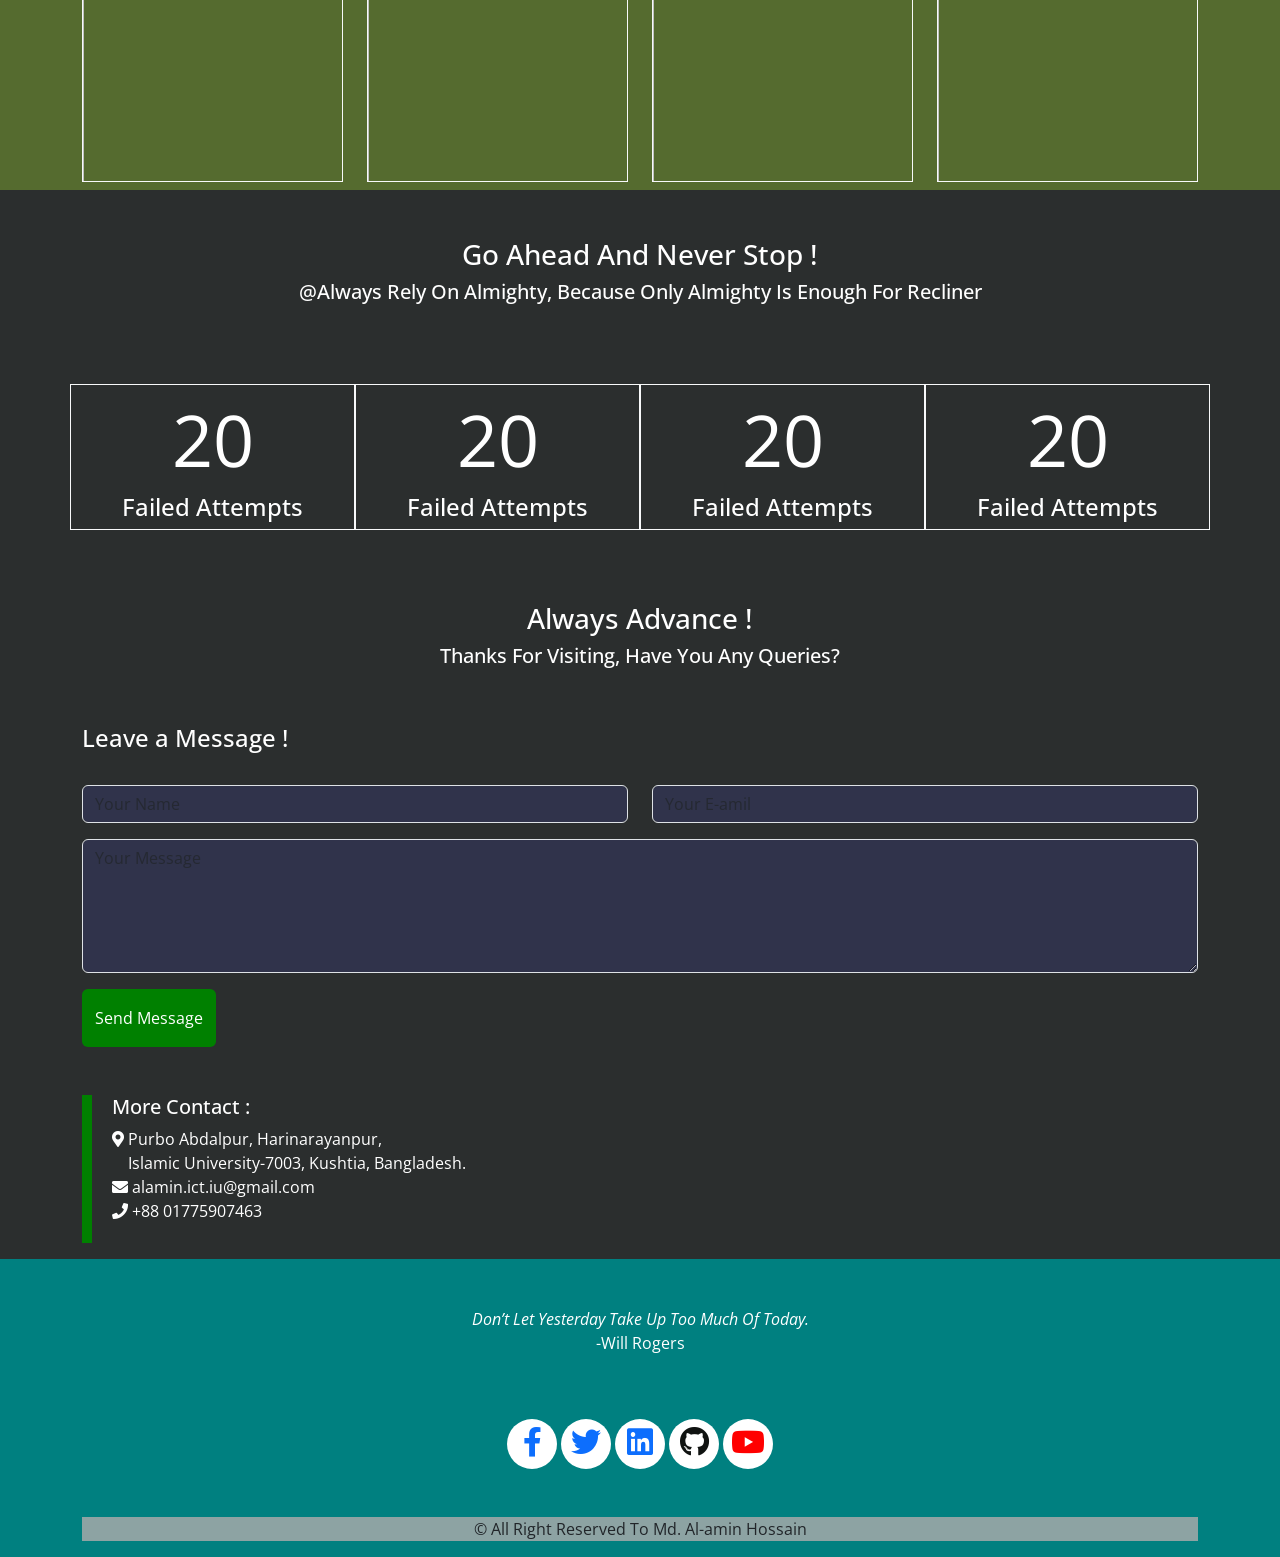
==== commit 9eace8c0: "new  edu info added" ====
--- a/index.html
+++ b/index.html
@@ -146,7 +146,7 @@
       <div class="row py-4 my-4 align-items-center justify-content-center">
         <div class="col-md-2 pb-4 mx-3">
           <div class="circle text-center">
-            <p class="py-5"><strong>Dec, 2020- <br>On-going</strong></p>
+            <p class="py-5"><strong>Sep, 2021- <br>On-going</strong></p>
           </div>
 
         </div>
@@ -155,7 +155,7 @@
             <div class="card-body">
               <h4><strong>Masters of Science (M.Sc.)</strong></h4>
               <p id="p-color"><b>Department of Information Technologies  Engineering <br> Graduate School of Natural and Applied Sciences<br>Selcuk University, Konya-42130,<br> Turkey.</b></p>
-              <p><b>Fields Of Study:</b> SOFTWARE QUALITY AND APPLICATIONS, Information Security and Law, ADVANCED DESIGN AND PROGRAMMING OF MOBILE AND EMBEDDED SYSTEMS,	VIRTUAL REALITY, 
+              <p><b>Fields Of Study:</b> SOFTWARE QUALITY & APPLICATIONS, INFORMATION SECURITY & LAW, ADVANCED DESIGN & PROGRAMMING OF MOBILE & EMBEDDED SYSTEMS,	VIRTUAL REALITY, 
                 MULTI-PURPOSE OPTIMIZATION ALGORITHMS, 	BIOMEDICAL INTEGRATED CIRCUITS.</p>
               <a href="https://www.selcuk.edu.tr/" target="_blank">selcuk University Website</a>
 
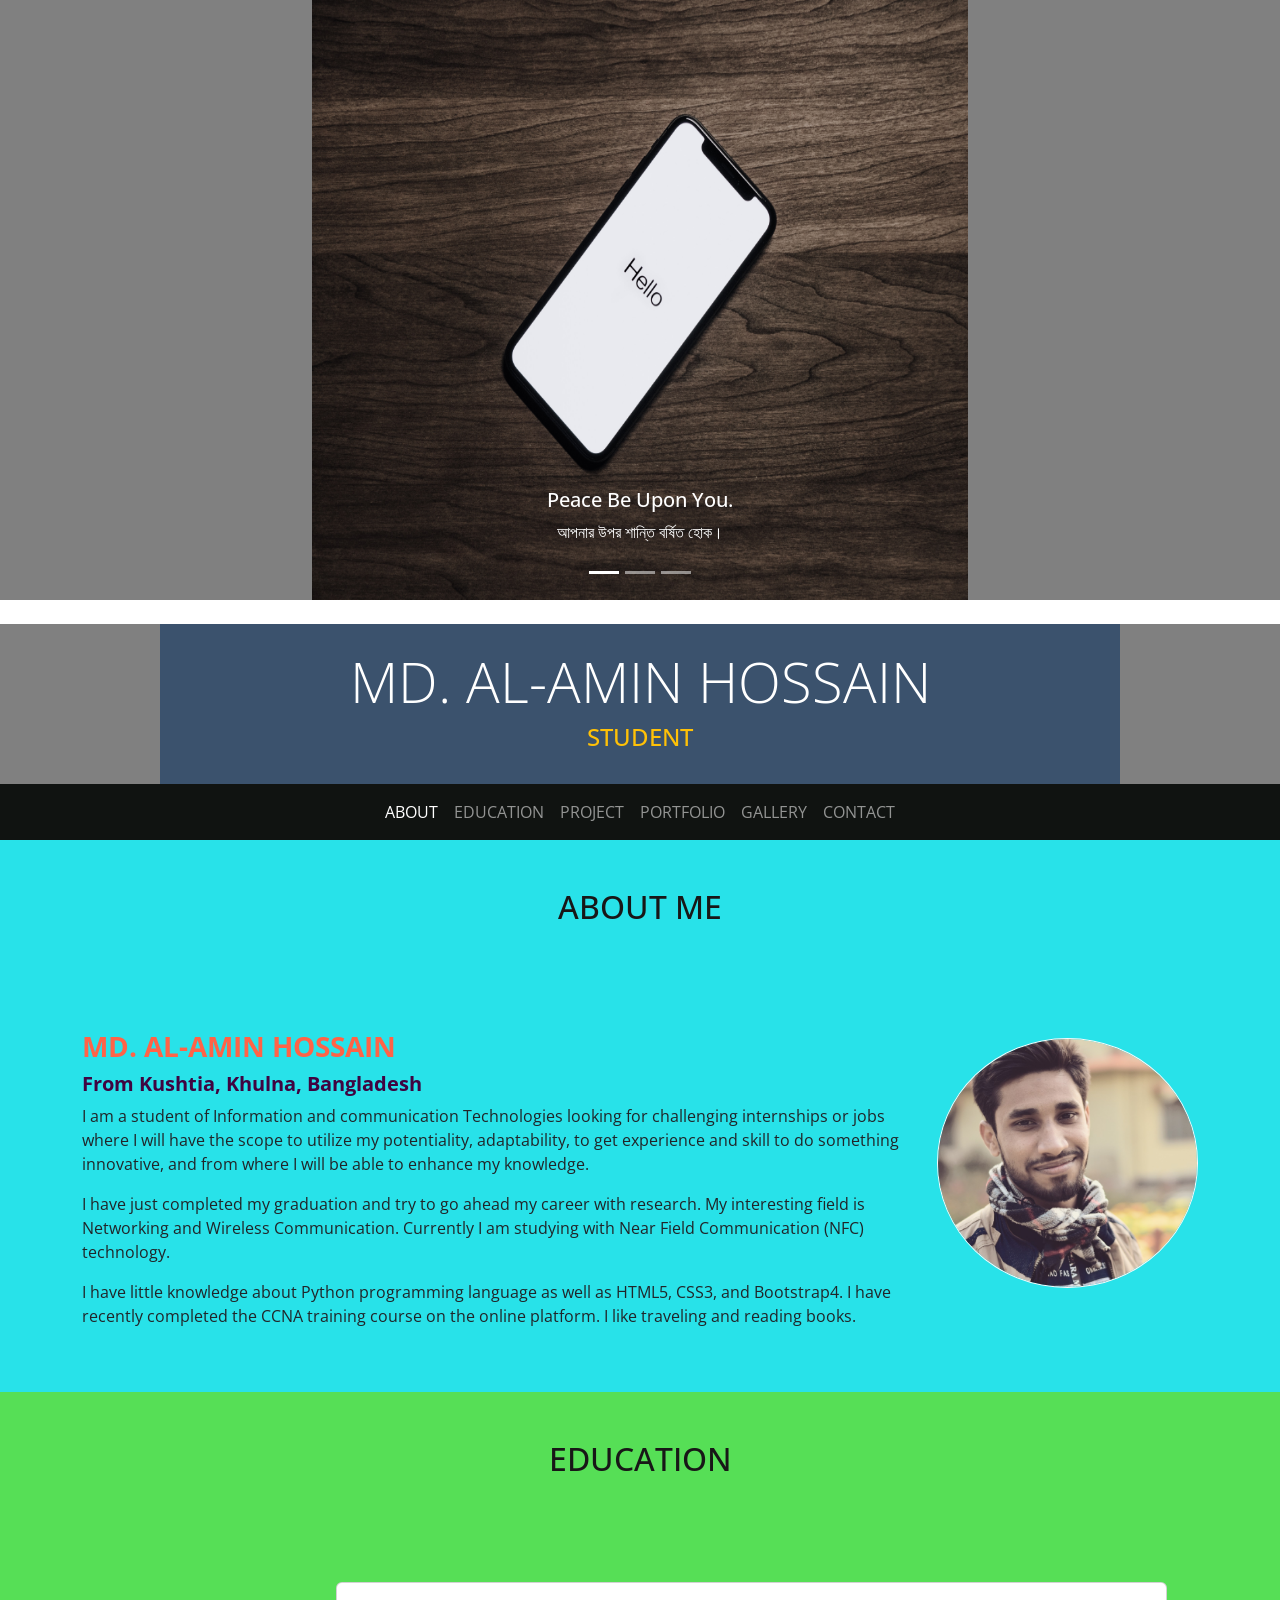
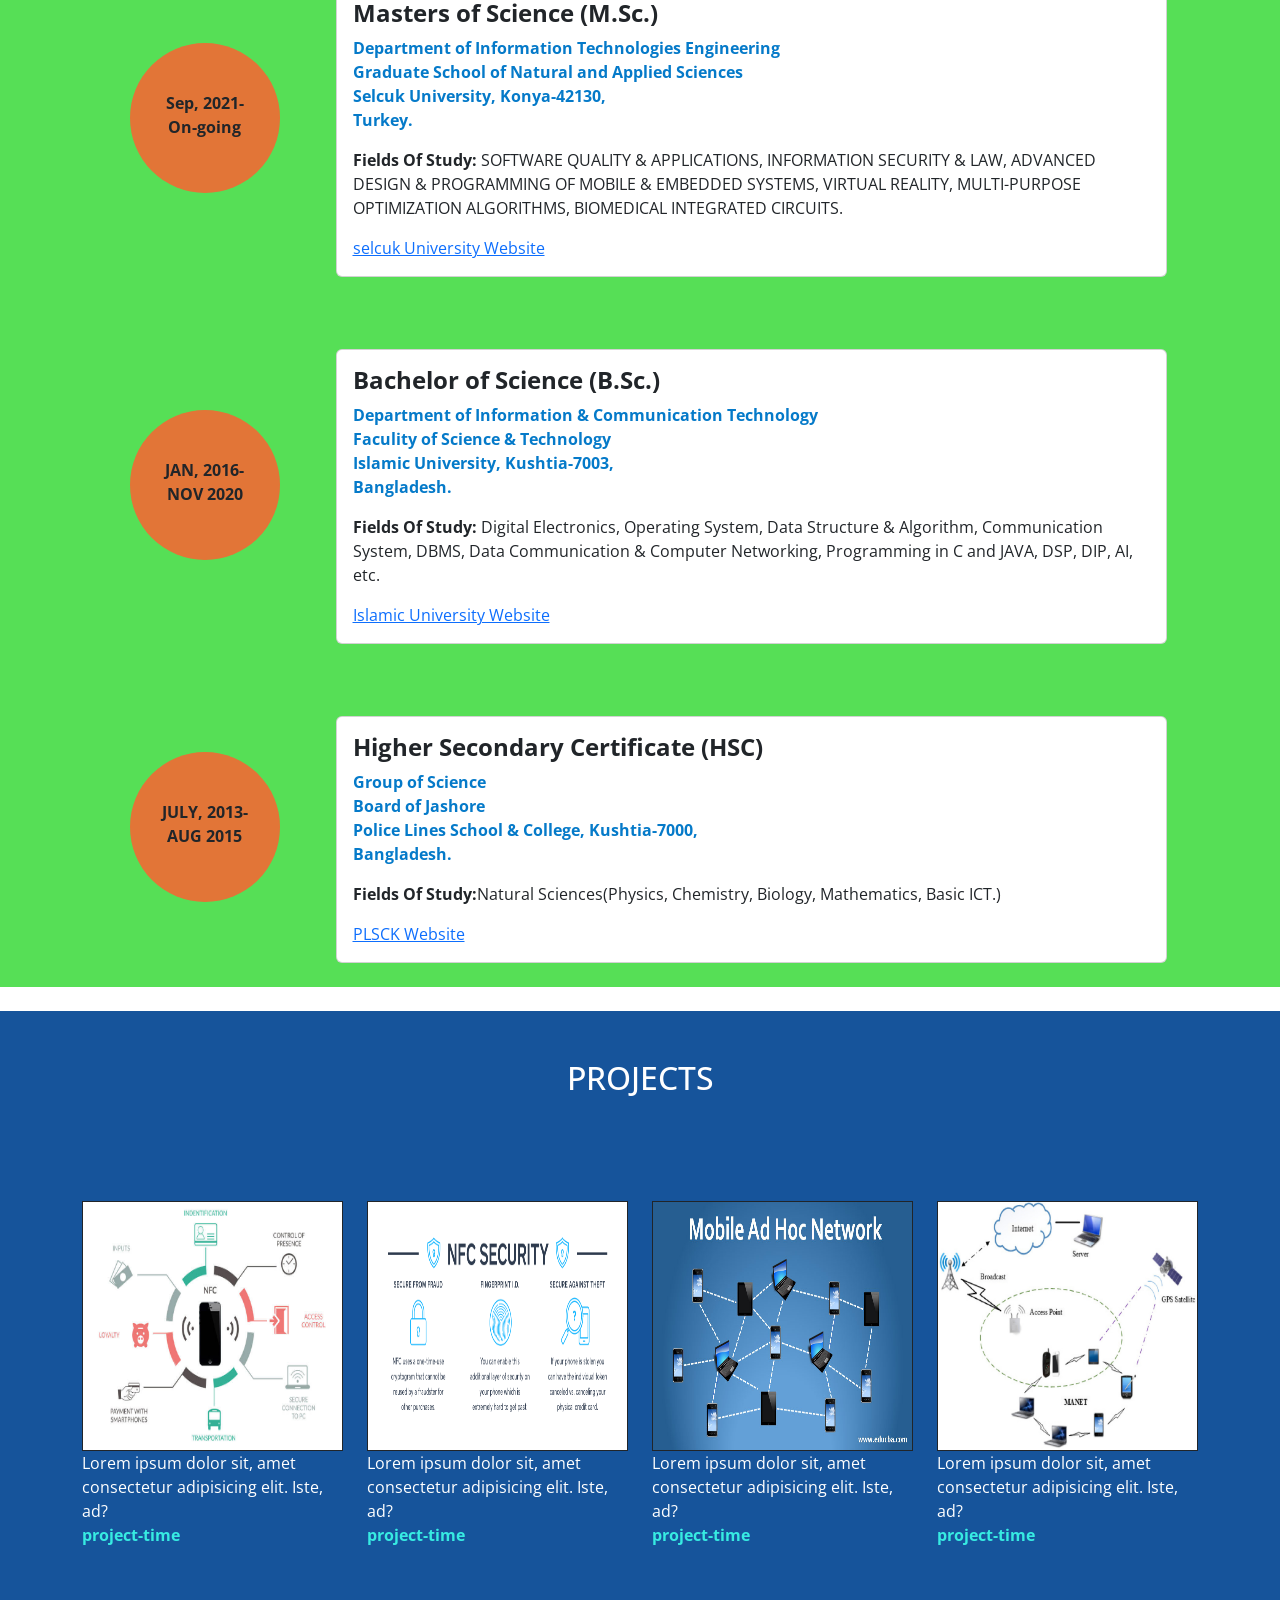
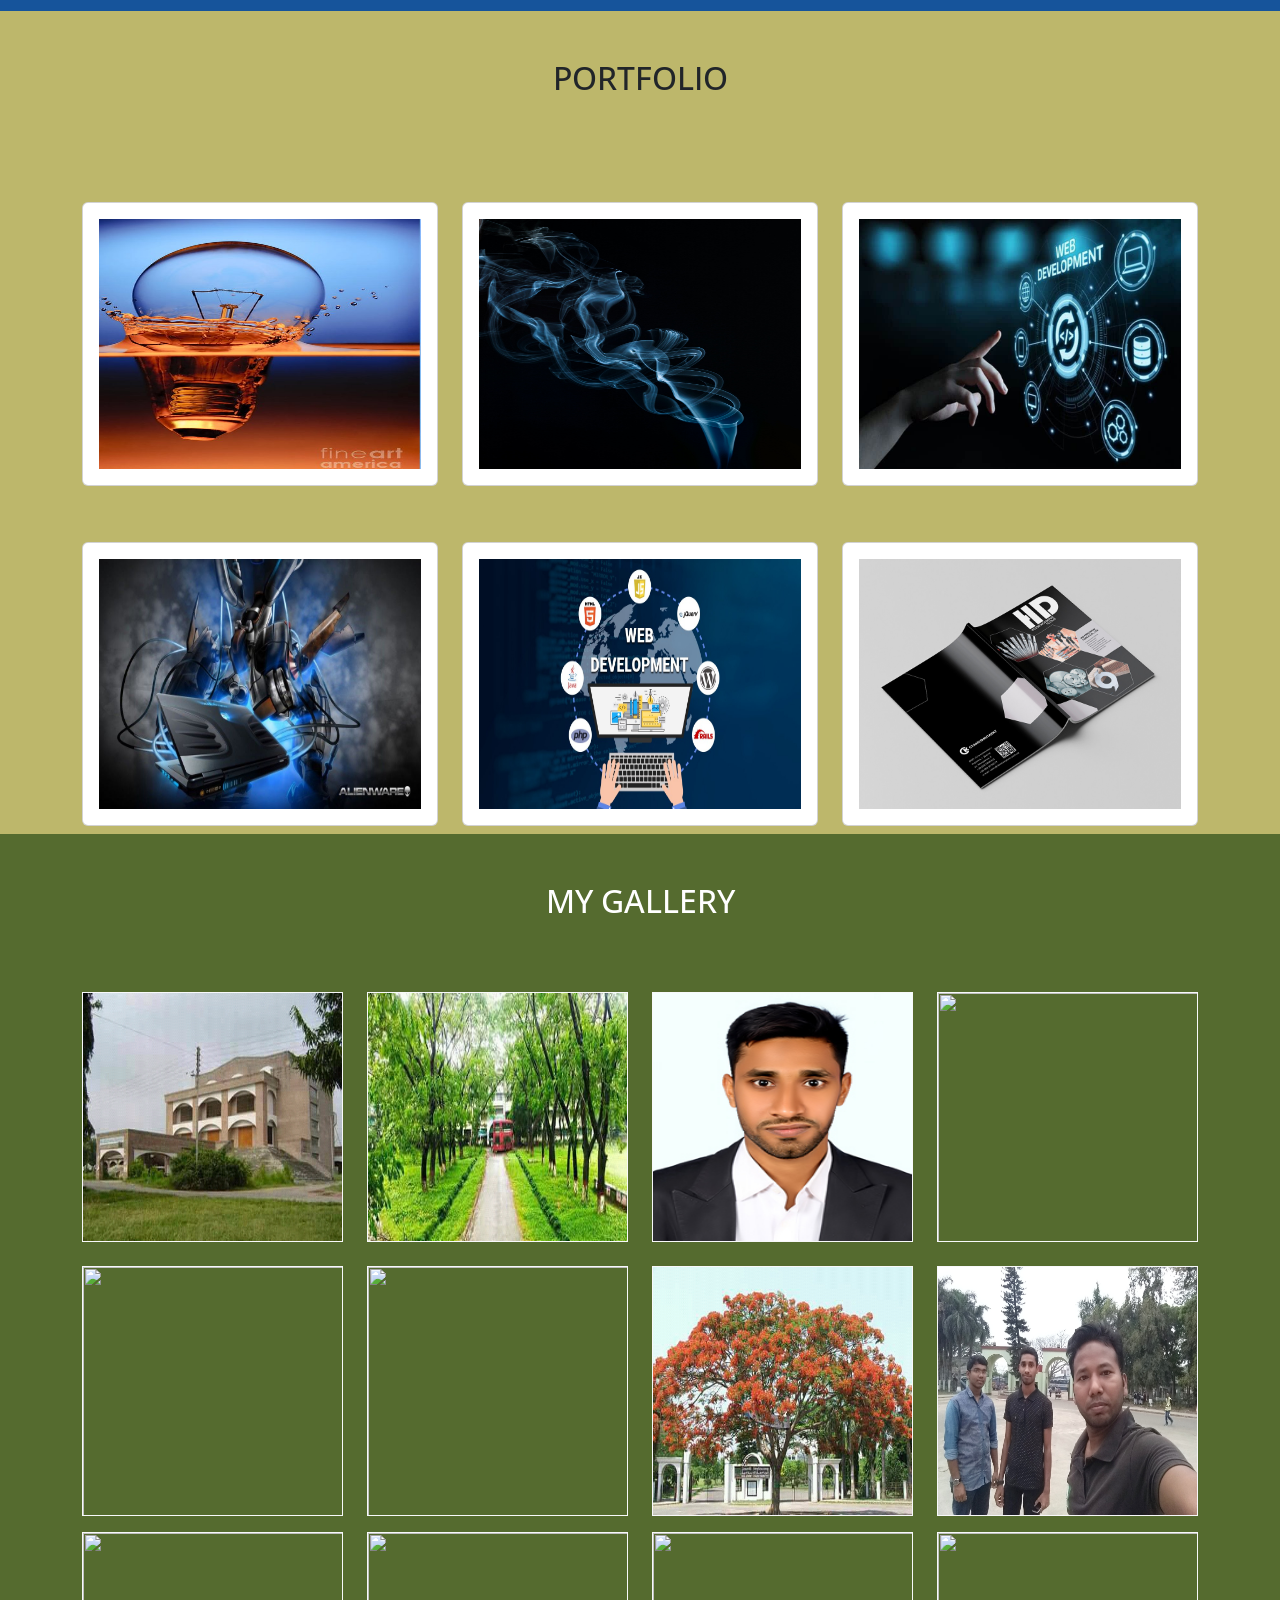
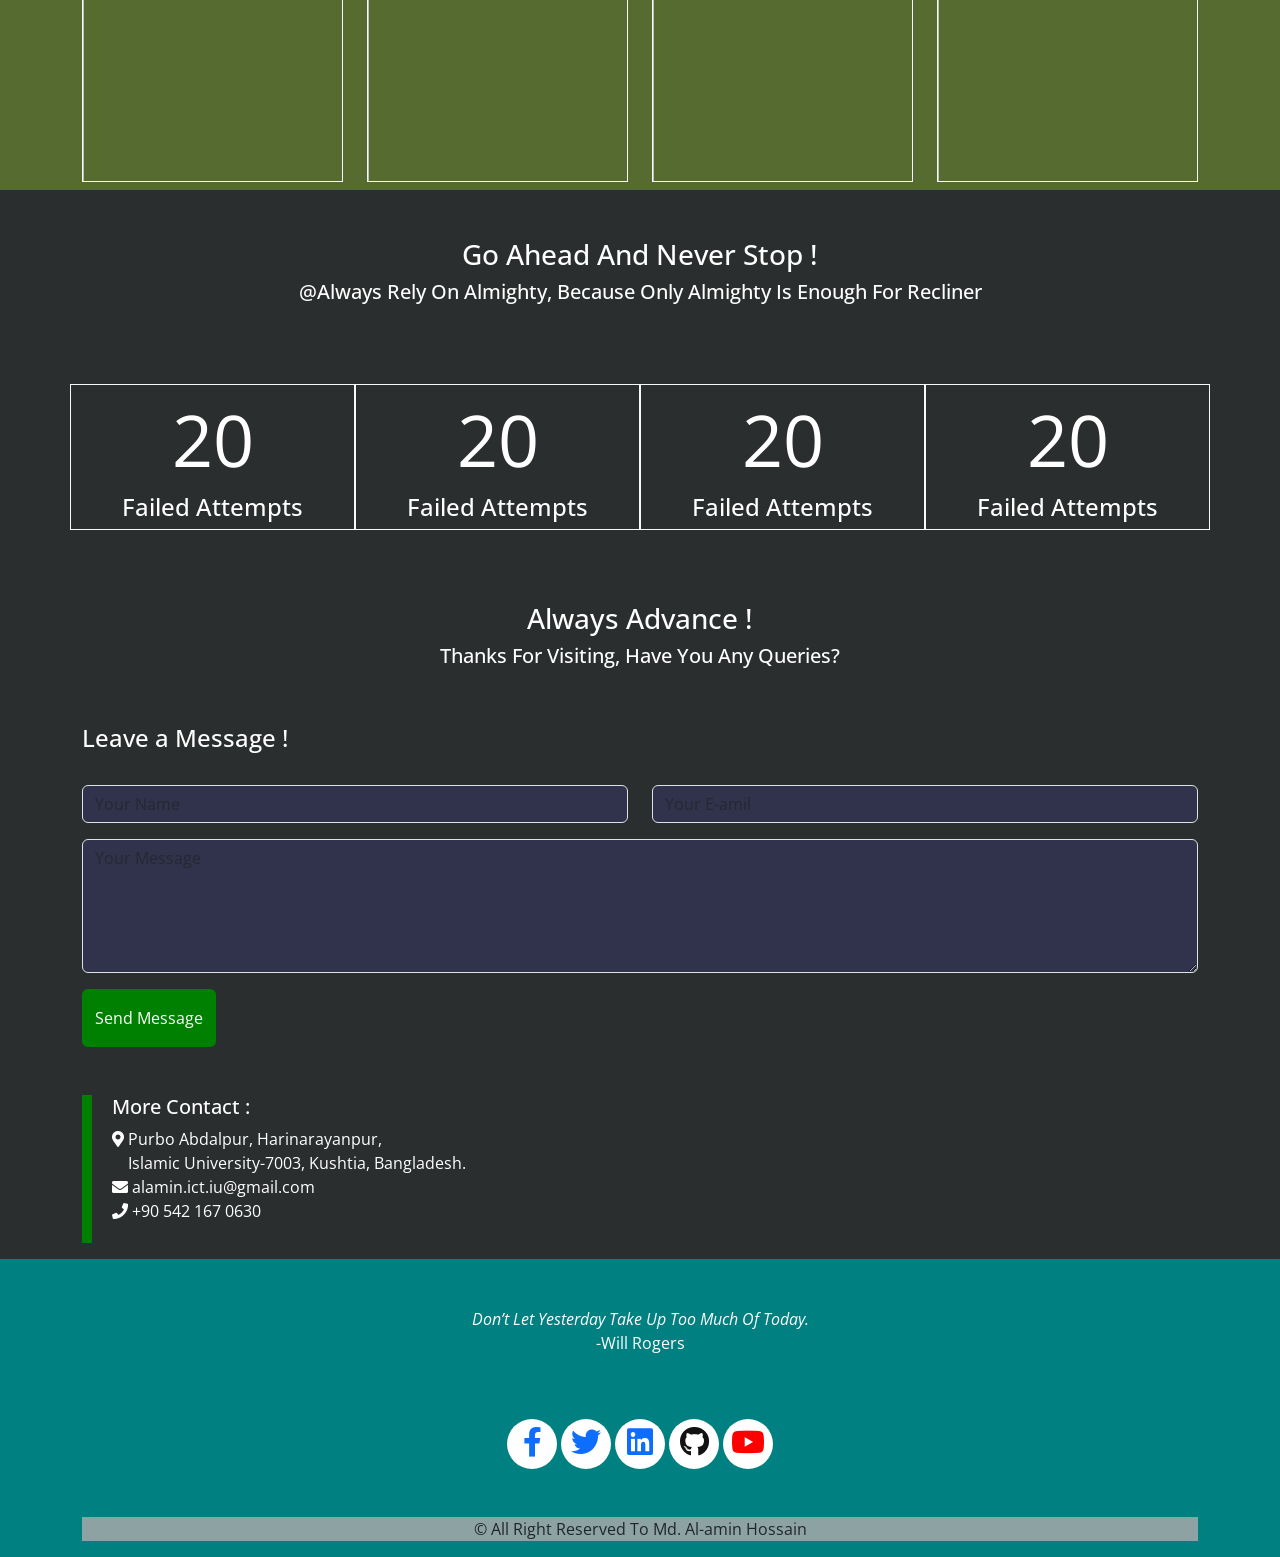
==== commit c4d21c61: "update no." ====
--- a/index.html
+++ b/index.html
@@ -428,7 +428,7 @@
             <h5>More Contact :</h5>
             <p><i class="fas fa-map-marker-alt"></i> Purbo Abdalpur, Harinarayanpur,<br>&nbsp; &nbsp; Islamic
               University-7003, Kushtia, Bangladesh. <br><i class="fas fa-envelope"></i> alamin.ict.iu@gmail.com <br><i
-                class="fas fa-phone"></i> +88 01775907463</p>
+                class="fas fa-phone"></i> +90 542 167 0630</p>
           </div>
         </div>
       </div>
